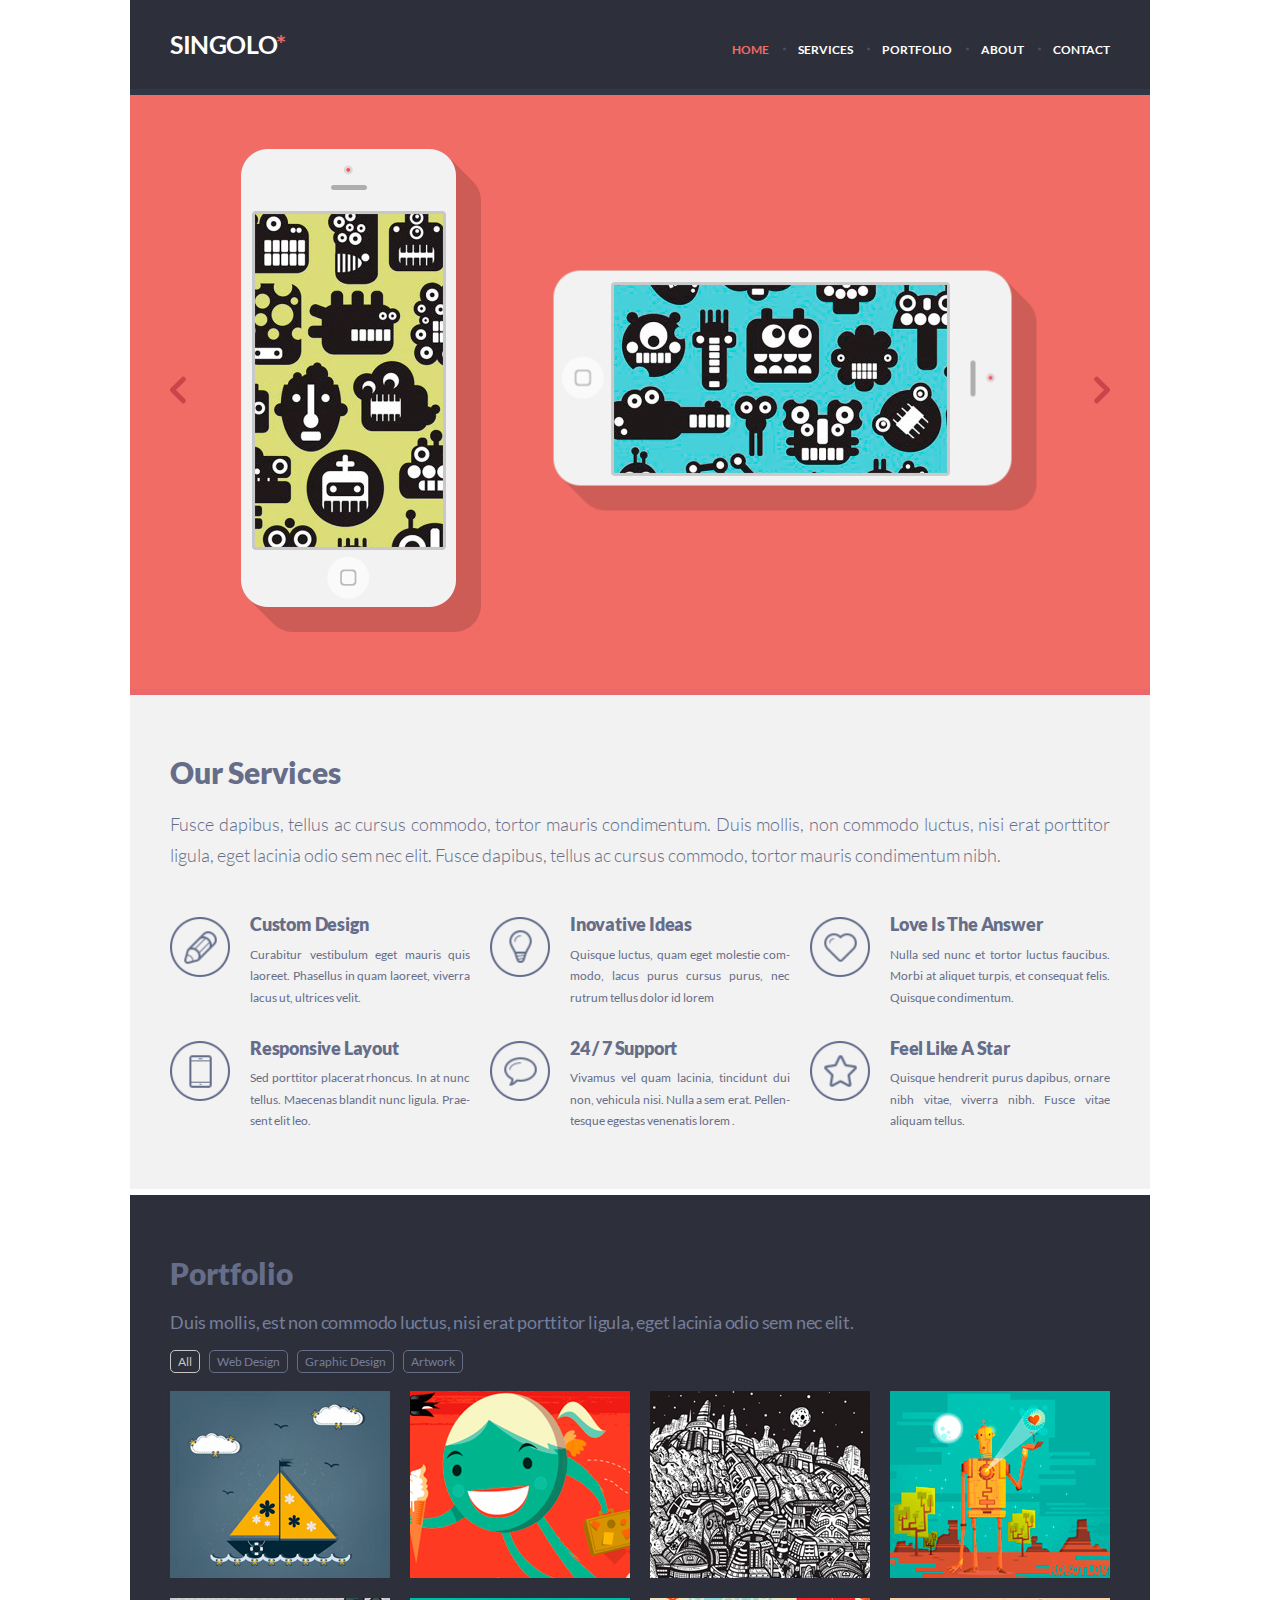
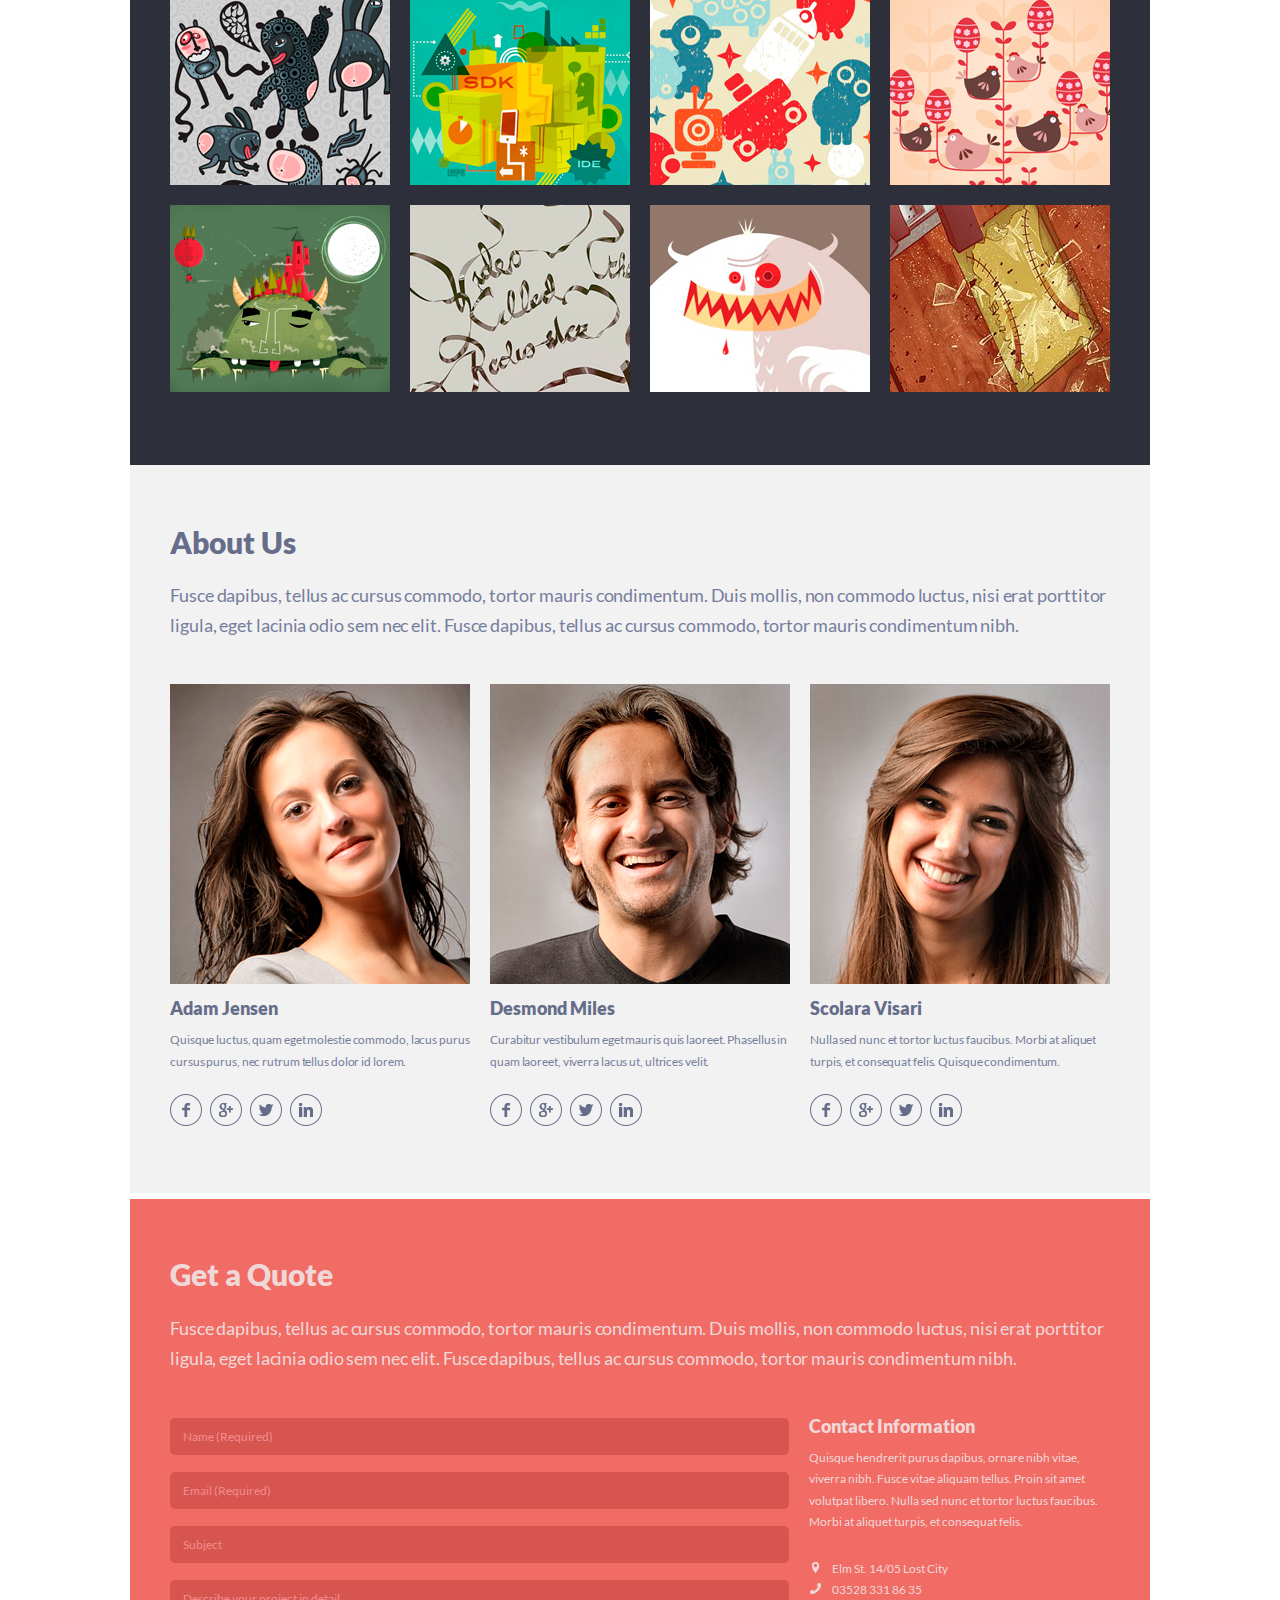
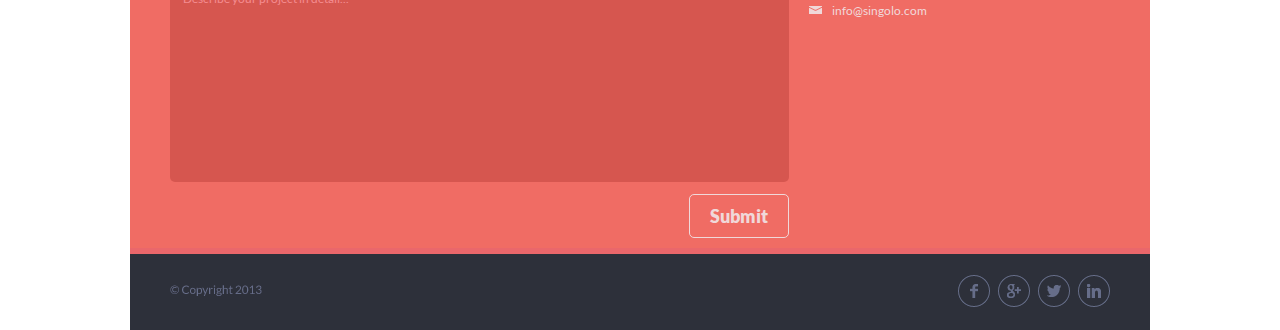
==== index.html @ cf3c31b1 "feat: add singolo3.html and singolo3.css all singolo too index.html and main.css" ====
<!doctype html>
<html lang="en">
<head>
  <meta charset="UTF-8">
  <meta name="viewport"
        content="width=device-width, user-scalable=no, initial-scale=1.0, maximum-scale=1.0, minimum-scale=1.0">
  <meta http-equiv="X-UA-Compatible" content="ie=edge">
  <link rel="stylesheet" href="main.css">
  <title>Singolo1</title>
</head>
<body>
<header id="header" class="header">
  <div class="container">
    <div class="header__content">
      <div class="header__logo">
        <h1>Singolo<span>*</span></h1>
      </div>
      <nav>
        <ul class="header__nav-menu">
          <li><a href="#" class="header__link-menu active">Home</a></li>
          <li><a href="#" class="header__link-menu">Services</a></li>
          <li><a href="#" class="header__link-menu">Portfolio</a></li>
          <li><a href="#" class="header__link-menu">About</a></li>
          <li><a href="#" class="header__link-menu">Contact</a></li>
        </ul>
      </nav>
    </div>
  </div>
</header>
<main>
  <section id="slider" class="slider">
    <div class="container">
      <div class="slider__image-1">
        <img src="assets/images/phone.png" alt="Phone" class="phone-image">
        <img src="assets/images/shadow.png" alt="Shadow" class="phone-shadow">
        <img src="assets/images/phone-bg1.png" alt="Background" class="phone-background">
      </div>
      <div class="slider__image-2">
        <img src="assets/images/phone.png" alt="Phone" class="phone-image">
        <img src="assets/images/shadow.png" alt="Shadow" class="phone-shadow">
        <img src="assets/images/phone-bg2.png" alt="Background" class="phone-background">
      </div>
      <div class="next-button slider__button ">
        <span></span>
        <span></span>
      </div>
      <div class="prev-button slider__button ">
        <span></span>
        <span></span>
      </div>
    </div>
  </section>
  <section id="services" class="services">
    <div class="container">
      <h2 class="services__headline">Our Services</h2>
      <p class="services__description">Fusce dapibus, tellus ac cursus commodo, tortor mauris condimentum. Duis mollis,
        non commodo luctus, nisi erat porttitor ligula, eget lacinia odio sem nec elit. Fusce dapibus, tellus ac cursus
        commodo, tortor mauris condimentum nibh.</p>
      <div class="service__card">
        <div class="service__card-body">
          <img src="assets/images/pen.png" alt="Pen icon" class="service__card-icon">
          <div class="service__card-item">
            <h3 class="service__card-headline">Custom Design</h3>
            <p class="service__card-description">Curabitur vestibulum eget mauris quis laoreet. Phasellus in quam
              laoreet, viverra lacus ut, ultrices
              velit.</p>
          </div>
        </div>
        <div class="service__card-body">
          <img src="assets/images/lamp.png" alt="Lamp icon" class="service__card-icon">
          <div class="service__card-item">
            <h3 class="service__card-headline">Inovative Ideas</h3>
            <p class="service__card-description">Quisque luctus, quam eget molestie com&shy;modo, lacus purus cursus
              purus,
              nec rutrum tellus dolor id lorem</p>
          </div>
        </div>
        <div class="service__card-body">
          <img src="assets/images/heart.png" alt="Heart icon" class="service__card-icon">
          <div class="service__card-item">
            <h3 class="service__card-headline">Love Is The Answer</h3>
            <p class="service__card-description">Nulla sed nunc et tortor luctus faucibus. Morbi at aliquet turpis, et
              consequat felis. Quisque condimentum.</p>
          </div>
        </div>
        <div class="service__card-body">
          <img src="assets/images/responsive.png" alt="Phone icon" class="service__card-icon">
          <div class="service__card-item">
            <h3 class="service__card-headline">Responsive Layout</h3>
            <p class="service__card-description">Sed porttitor placerat rhoncus. In at nunc tellus. Maecenas blandit
              nunc ligula. Prae&shy;sent elit leo.</p>
          </div>
        </div>
        <div class="service__card-body">
          <img src="assets/images/support.png" alt="Support icon" class="service__card-icon">
          <div class="service__card-item">
            <h3 class="service__card-headline">24 / 7 Support</h3>
            <p class="service__card-description">Vivamus vel quam lacinia, tincidunt dui non, vehicula nisi. Nulla a sem
              erat. Pellen&shy;tesque egestas venenatis lorem .</p>
          </div>
        </div>
        <div class="service__card-body">
          <img src="assets/images/star.png" alt="Star icon" class="service__card-icon">
          <div class="service__card-item">
            <h3 class="service__card-headline">Feel Like A Star</h3>
            <p class="service__card-description">Quisque hendrerit purus dapibus, ornare nibh vitae, viverra nibh. Fusce
              vitae aliquam tellus.</p>
          </div>
        </div>
      </div>
    </div>
  </section>
  <section id="portfolio" class="portfolio container">
    <h2 class="portfolio__headline">Portfolio</h2>
    <p class="portfolio__description">Duis mollis, est non commodo luctus, nisi erat porttitor ligula, eget lacinia odio
      sem nec elit.</p>
    <div class="portfolio__btn-block">
      <button class="portfolio__tab active">All</button>
      <button class="portfolio__tab">Web Design</button>
      <button class="portfolio__tab">Graphic Design</button>
      <button class="portfolio__tab">Artwork</button>
    </div>
    <div class="portfolio__card-block">
      <div class="portfolio__item item-1"></div>
      <div class="portfolio__item item-2"></div>
      <div class="portfolio__item item-3"></div>
      <div class="portfolio__item item-4"></div>
      <div class="portfolio__item item-5"></div>
      <div class="portfolio__item item-6"></div>
      <div class="portfolio__item item-7"></div>
      <div class="portfolio__item item-8"></div>
      <div class="portfolio__item item-9"></div>
      <div class="portfolio__item item-10"></div>
      <div class="portfolio__item item-11"></div>
      <div class="portfolio__item item-12"></div>
    </div>
  </section>
  <section id="about" class="about container">
    <h2 class="about__headline">About Us</h2>
    <p class="about__description">Fusce dapibus, tellus ac cursus commodo, tortor mauris condimentum. Duis mollis, non
      commodo luctus, nisi erat porttitor ligula, eget lacinia odio sem nec elit. Fusce dapibus, tellus ac cursus
      commodo, tortor mauris condimentum nibh.</p>
    <div class="about__card">
      <div class="about__item">
        <div class="about__photo">
          <img src="assets/images/portfolio/item-15.jpg" alt="Photo">
        </div>
        <h3 class="about__name">Adam Jensen</h3>
        <p class="about__detail">Quisque luctus, quam eget molestie commodo, lacus purus cursus purus, nec rutrum tellus
          dolor id lorem.</p>
        <div class="about__social">
          <a href="#" target="_blank" class="about__social-link fb"></a>
          <a href="#" target="_blank" class="about__social-link google"></a>
          <a href="#" target="_blank" class="about__social-link twitter"></a>
          <a href="#" target="_blank" class="about__social-link in"></a>
        </div>
      </div>
      <div class="about__item">
        <div class="about__photo">
          <img src="assets/images/portfolio/item-14.jpg" alt="Photo">
        </div>
        <h3 class="about__name">Desmond Miles</h3>
        <p class="about__detail">Curabitur vestibulum eget mauris quis laoreet. Phasellus in quam laoreet, viverra lacus
          ut, ultrices velit.</p>
        <div class="about__social">
          <a href="#" target="_blank" class="about__social-link fb"></a>
          <a href="#" target="_blank" class="about__social-link google"></a>
          <a href="#" target="_blank" class="about__social-link twitter"></a>
          <a href="#" target="_blank" class="about__social-link in"></a>
        </div>
      </div>
      <div class="about__item">
        <div class="about__photo">
          <img src="assets/images/portfolio/item-13.jpg" alt="Photo">
        </div>
        <h3 class="about__name">Scolara Visari</h3>
        <p class="about__detail">Nulla sed nunc et tortor luctus faucibus. Morbi at aliquet turpis, et consequat felis.
          Quisque condimentum.</p>
        <div class="about__social">
          <a href="#" target="_blank" class="about__social-link fb"></a>
          <a href="#" target="_blank" class="about__social-link google"></a>
          <a href="#" target="_blank" class="about__social-link twitter"></a>
          <a href="#" target="_blank" class="about__social-link in"></a>
        </div>
      </div>
    </div>
  </section>
  <section id="form" class="form container">
    <h2 class="form__headline">Get a Quote</h2>
    <p class="form__description">Fusce dapibus, tellus ac cursus commodo, tortor mauris condimentum. Duis
      mollis, non commodo luctus, nisi erat
      porttitor ligula, eget lacinia odio sem nec elit. Fusce dapibus, tellus ac cursus commodo, tortor mauris
      condimentum nibh.</p>
    <form class="form__body">
      <div class="form__input">
        <input class="input" name="name" type="text"  required placeholder="Name (Required)">
        <input class="input" name="email" type="email" required placeholder="Email (Required)">
        <input class="input" name="subject" type="text" placeholder="Subject">
        <textarea class="textarea" name="detail" placeholder="Describe your project in detail..."></textarea>
        <div class="form__btn-block">
          <button class="btn" type="submit">Submit</button>
        </div>
      </div>
      <div class="form__contact">
        <h3 class="form__contact-headline">Contact Information</h3>
        <p class="form__contact-description">Quisque hendrerit purus dapibus, ornare nibh vitae, viverra nibh. Fusce vitae aliquam tellus. Proin sit
          amet volutpat libero. Nulla sed nunc et tortor luctus faucibus. Morbi at aliquet turpis, et consequat felis.
        </p>
        <div class="form__contact-item">
          <div class="form__contact-img">
            <img src="assets/images/form/location.png" alt="Location">
          </div>
          <p>Elm St. 14/05 Lost City</p>
        </div>
        <div class="form__contact-item">
          <div class="form__contact-img">
            <img src="assets/images/form/phone1.png" alt="Location">
          </div>
          <a href="tel:035283318635" class="form__contact-link">03528 331 86 35</a>
        </div>
        <div class="form__contact-item">
          <div class="form__contact-img">
            <img src="assets/images/form/mail.png" alt="Location">
          </div>
          <a href="mailto:info@singolo.com" class="form__contact-link">info@singolo.com</a>
        </div>
      </div>
    </form>
  </section>
  <footer id="footer" class="footer container">
    <div class="copyright">
      <img src="assets/images/footer/copyright.png" alt="Copyright">
    </div>
    <div class="footer__social-link">
      <a href="#" class=""><img src="assets/images/footer/fb.png" alt="FB"></a>
      <a href="#" class=""><img src="assets/images/footer/google+.png" alt="Google+"></a>
      <a href="#" class=""><img src="assets/images/footer/twitter.png" alt="Twitter"></a>
      <a href="#" class=""><img src="assets/images/footer/in.png" alt="In"></a>
    </div>
  </footer>
</main>
</body>
</html>
---- main.css ----
@charset "UTF-8";
@font-face {
    font-family: Lato;
    src: url("assets/fonts/Lato-Regular.ttf"); }

@font-face {
    font-family: LatoBold;
    src: url("assets/fonts/Lato-Bold.ttf"); }

@font-face {
    font-family: LatoBlack;
    src: url("assets/fonts/Lato-Black.ttf"); }

@font-face {
    font-family: LatoLight;
    src: url("assets/fonts/Lato-Light.ttf"); }

/*Подключение шрифта по умолчанию и сброс настроек браузера*/
body {
    font-family: Lato, sans-serif;
    margin: 0;
    padding: 0;
    font-size: 10px;
    color: #666d89; }

* {
    -webkit-box-sizing: border-box;
    box-sizing: border-box; }

h1, h2, h3, h4, h5, h6, p, ul {
    margin: 0;
    padding: 0; }

* {
    -webkit-box-sizing: border-box;
    box-sizing: border-box; }

::after,
::before {
    -webkit-box-sizing: inherit;
    box-sizing: inherit; }

a {
    text-decoration: none; }

li {
    list-style: none; }

input, textarea {
    outline: none; }

button {
    background-color: transparent;
    cursor: pointer;
}

/*Указания ширины контейнера в соответсвии с условиями таска*/
.container {
    width: 100%;
    max-width: 1020px;
    padding: 0 40px;
    margin: 0 auto; }

/*Стили для Хедера (Шапки)*/
.header {
    width: 1020px;
    /* доработка т.к. были ц.у. обрезать область*/
    margin: 0 auto;
    height: 95px;
    background-color: #2d303a;
    position: relative; }

.header:after {
    content: '';
    width: 100%;
    height: 6px;
    position: absolute;
    background-color: #323746;
    bottom: 0; }

.header__content {
    display: -webkit-box;
    display: -ms-flexbox;
    display: flex;
    -webkit-box-pack: justify;
    -ms-flex-pack: justify;
    justify-content: space-between;
    -webkit-box-align: center;
    -ms-flex-align: center;
    align-items: center;
    height: 95px; }

.header__logo h1 {
    font-family: LatoBold;
    font-size: 2.5em;
    letter-spacing: -0.4px;
    color: #fff;
    text-transform: uppercase;
    margin-bottom: 7px;
    /*корректировака для выравнивания по шаблону PixelPerfect*/ }

.header__logo h1 span {
    color: #f06c64; }

.header__nav-menu {
    display: -webkit-box;
    display: -ms-flexbox;
    display: flex;
    margin-top: 3px;
    /*корректировака для выравнивания по шаблону PixelPerfect*/ }

.header__nav-menu a {
    font-family: LatoBold;
    color: #fff;
    font-size: 1.2em;
    text-transform: uppercase;
    margin-left: 29px;
    -webkit-transition: .3s all;
    -o-transition: .3s all;
    transition: .3s all;
    /*Плавный ховер*/ }

.header__nav-menu a:hover {
    color: #f06c64; }

a.header__link-menu.active {
    color: #f06c64; }

.header__nav-menu li {
    position: relative; }

.header__nav-menu li:before {
    content: '';
    display: block;
    width: 3px;
    height: 3px;
    background-color: #494e62;
    border-radius: 50%;
    position: absolute;
    top: 50%;
    left: 14px;
    -webkit-transform: translateY(-50%);
    -ms-transform: translateY(-50%);
    transform: translateY(-50%); }

.header__nav-menu li:first-child:before {
    display: none; }

/*Стили для блока слайдера*/
.slider {
    width: 1020px;
    /* доработка т.к. были ц.у. обрезать область*/
    margin: 0 auto;
    height: 600px;
    background-color: #f06c64;
    position: relative; }

.slider .container {
    position: relative;
    /*Для правильного позиционирование кнопок сладера*/ }

.slider:after {
    content: '';
    width: 100%;
    height: 6px;
    position: absolute;
    background-color: #ea676b;
    bottom: 0; }

.slider__image-1,
.slider__image-2 {
    position: relative; }

.phone-image {
    z-index: 10; }

.phone-background {
    z-index: 20; }

.phone-image,
.phone-shadow,
.phone-background {
    position: absolute; }

.slider__image-1 .phone-image,
.slider__image-1 .phone-shadow {
    top: 54px;
    left: 71px; }

.slider__image-1 .phone-background {
    top: 116px;
    left: 82px; }

.slider__image-2 .phone-image,
.slider__image-2 .phone-shadow {
    top: 54px;
    left: 505px;
    -webkit-transform: rotateZ(90deg);
    -ms-transform: rotate(90deg);
    transform: rotateZ(90deg); }

.slider__image-2 .phone-shadow {
    -webkit-transform: rotateY(180deg) rotateZ(90deg);
    transform: rotateY(180deg) rotateZ(90deg); }

.slider__image-2 .phone-background {
    top: 187px;
    left: 441px; }

.slider__button {
    position: absolute;
    width: 20px;
    height: 30px;
    top: 278px;
    cursor: pointer; }

.next-button {
    position: absolute;
    left: 38px; }

.prev-button {
    position: absolute;
    right: 38px; }

.slider__button span {
    display: block;
    position: absolute;
    width: 20px;
    height: 5px;
    background-color: #ca4549;
    border-radius: 5px;
    -webkit-transition: .3s all;
    -o-transition: .3s all;
    transition: .3s all; }

.slider__button:hover span {
    background-color: #323746; }

.next-button span:first-child {
    -webkit-transform: rotateZ(45deg);
    -ms-transform: rotate(45deg);
    transform: rotateZ(45deg);
    top: 20px; }

.next-button span:last-child {
    -webkit-transform: rotateZ(-45deg);
    -ms-transform: rotate(-45deg);
    transform: rotateZ(-45deg);
    top: 9px; }

.prev-button span:first-child {
    -webkit-transform: rotateZ(-45deg);
    -ms-transform: rotate(-45deg);
    transform: rotateZ(-45deg);
    top: 20px; }

.prev-button span:last-child {
    -webkit-transform: rotateZ(45deg);
    -ms-transform: rotate(45deg);
    transform: rotateZ(45deg);
    top: 9px; }

/*Стили для блока Сервис*/
.services {
    width: 1020px;
    /* доработка т.к. были ц.у. обрезать область*/
    margin: 0 auto;
    height: 500px;
    padding-top: 59px;
    background-color: #f2f2f2;
    position: relative; }

.services:after {
    content: '';
    width: 100%;
    height: 6px;
    position: absolute;
    background-color: #fff;
    bottom: 0; }

.services__headline {
    font-family: LatoBlack;
    font-size: 3em;
    letter-spacing: -0.2px;
    margin-bottom: 19px; }

.services__description {
    font-family: LatoLight;
    font-size: 1.8em;
    line-height: 1.7em;
    margin-bottom: 47px;
    text-align: justify; }

.service__card {
    display: -webkit-box;
    display: -ms-flexbox;
    display: flex;
    -ms-flex-wrap: wrap;
    flex-wrap: wrap;
    -webkit-box-pack: justify;
    -ms-flex-pack: justify;
    justify-content: space-between; }

.service__card-icon {
    -ms-flex-preferred-size: 60px;
    flex-basis: 60px; }

.service__card-body {
    display: -webkit-box;
    display: -ms-flexbox;
    display: flex;
    -ms-flex-preferred-size: 300px;
    flex-basis: 300px;
    -webkit-box-pack: justify;
    -ms-flex-pack: justify;
    justify-content: space-between;
    -webkit-box-align: start;
    -ms-flex-align: start;
    align-items: flex-start;
    margin-bottom: 37px;
    overflow: hidden; }

.service__card-item {
    -ms-flex-preferred-size: 220px;
    flex-basis: 220px;
    overflow: hidden; }

.service__card-headline {
    font-family: LatoBlack;
    font-size: 1.8em;
    line-height: 0.8em;
    letter-spacing: -0.2px;
    white-space: nowrap; }

.service__card-description {
    font-size: 1.2em;
    text-align: justify;
    line-height: 1.8em;
    margin-top: 12px;
    height: 60px; }


/*Стили для блока Portfolio*/
.portfolio {
    height: 870px;
    padding-top: 60px;
    background-color: #2D303A; }

.portfolio__headline {
    font-family: LatoBlack;
    font-size: 3.0em;
    color: #666d89;
    margin-bottom: 20px; }

.portfolio__description {
    font-family: Lato;
    color: #767e9e;
    font-size: 1.8em;
    letter-spacing: -0.21px;
    margin-bottom: 17px; }

.portfolio__btn-block {
    margin-bottom: 18px; }

.portfolio__tab {
    font-family: Lato;
    color: #767e9e;
    font-size: 1.2em;
    border: 1px solid #666d89;
    padding: 3px 7px;
    border-radius: 5px;
    margin-right: 7px;
    -webkit-transition: .3s ease-in-out;
    -o-transition: .3s ease-in-out;
    transition: .3s ease-in-out; }

.portfolio__tab:hover {
    border: 1px solid #c5c5c5;
    color: #c5c5c5; }

.portfolio__tab.active {
    border: 1px solid #c5c5c5;
    color: #c5c5c5; }

.portfolio__card-block {
    display: -webkit-box;
    display: -ms-flexbox;
    display: flex;
    -webkit-box-pack: justify;
    -ms-flex-pack: justify;
    justify-content: space-between;
    -ms-flex-wrap: wrap;
    flex-wrap: wrap;
    height: 601px;
    overflow: hidden; }

.portfolio__item {
    width: 220px;
    height: 187px;
    background-repeat: no-repeat;
    background-size: cover;
    margin-bottom: 20px; }

.item-1 {
    background-image: url("assets/images/portfolio/item-12.jpg"); }

.item-2 {
    background-image: url("assets/images/portfolio/item-9.jpg"); }

.item-3 {
    background-image: url("assets/images/portfolio/item-6.jpg"); }

.item-4 {
    background-image: url("assets/images/portfolio/item-3.jpg"); }

.item-5 {
    background-image: url("assets/images/portfolio/item-11.jpg"); }

.item-6 {
    background-image: url("assets/images/portfolio/item-8.jpg"); }

.item-7 {
    background-image: url("assets/images/portfolio/item-5.jpg"); }

.item-8 {
    background-image: url("assets/images/portfolio/item-2.jpg"); }

.item-9 {
    background-image: url("assets/images/portfolio/item-10.jpg"); }

.item-10 {
    background-image: url("assets/images/portfolio/item-7.jpg"); }

.item-11 {
    background-image: url("assets/images/portfolio/item-4.jpg"); }

.item-12 {
    background-image: url("assets/images/portfolio/item-1.jpg"); }

/*Стили для блока About Us*/
.about {
    position: relative;
    background-color: #f2f2f2;
    padding-top: 59px;
    height: 734px; }

.about:after {
    content: '';
    width: 100%;
    height: 6px;
    position: absolute;
    background-color: #fff;
    bottom: 0;
    left: 0; }

.about__headline {
    font-family: LatoBlack;
    color: #666d89;
    font-size: 3em;
    margin-bottom: 20px; }

.about__description {
    font-family: Lato;
    color: #767e9e;
    font-size: 1.8em;
    letter-spacing: -0.08px;
    line-height: 30px;
    margin-bottom: 44px; }

.about__card {
    display: -webkit-box;
    display: -ms-flexbox;
    display: flex;
    -webkit-box-pack: justify;
    -ms-flex-pack: justify;
    justify-content: space-between; }

.about__name {
    font-family: LatoBlack;
    color: #666d89;
    font-size: 1.8em;
    margin-bottom: 10px; }

.about__item {
    -ms-flex-preferred-size: 300px;
    flex-basis: 300px; }

.about__photo {
    width: 300px;
    height: 300px;
    margin-bottom: 13px; }

.about__detail {
    font-family: Lato;
    color: #767e9e;
    font-size: 1.2em;
    line-height: 21.56px;
    letter-spacing: -0.1px;
    margin-bottom: 22px; }

.about__social {
    display: -webkit-box;
    display: -ms-flexbox;
    display: flex; }

.about__social-link {
    position: relative;
    width: 32px;
    height: 32px;
    display: block;
    background-repeat: no-repeat;
    background-size: cover;
    margin-right: 8px; }

.about__social-link:after {
    content: '';
    display: block;
    width: 32px;
    height: 32px;
    border-radius: 50%;
    position: absolute;
    top: 0;
    left: 0;
    -webkit-transition: .3s ease-in-out;
    -o-transition: .3s ease-in-out;
    transition: .3s ease-in-out; }

.about__social-link:hover::after {
    -webkit-box-shadow: 0 0 5px rgba(0, 0, 0, 0.4);
    box-shadow: 0 0 5px rgba(0, 0, 0, 0.4); }

.fb {
    background-image: url("assets/images/portfolio/fb.png"); }

.google {
    background-image: url("assets/images/portfolio/google.png"); }

.twitter {
    background-image: url("assets/images/portfolio/twitter.png"); }

.in {
    background-image: url("assets/images/portfolio/in.png"); }

/*Стили для блока Формы*/
.form {
    background-color: #f06c64;
    padding-top: 67px;
    padding-bottom: 10px;
    position: relative;
    border-bottom: 6px solid #ea676b; }

.form__headline {
    font-family: LatoBlack;
    color: #f0d8d9;
    font-size: 3.0em;
    line-height: 17.86px;
    margin-bottom: 29px; }

.form__description {
    font-family: Lato;
    color: #f0d8d9;
    font-size: 1.8em;
    font-weight: 300;
    line-height: 30px;
    margin-bottom: 45px;
    letter-spacing: -0.1px; }

.form__body {
    display: -webkit-box;
    display: -ms-flexbox;
    display: flex;
    -webkit-box-pack: justify;
    -ms-flex-pack: justify;
    justify-content: space-between; }

.form__input {
    -ms-flex-preferred-size: 619px;
    flex-basis: 619px; }

.form__contact {
    -ms-flex-preferred-size: 301px;
    flex-basis: 301px; }

.textarea, .input {
    font-family: Lato;
    font-size: 1.2em;
    font-weight: 400;
    color: #f0d8d9;
    width: 100%;
    border: none;
    background-color: #d6564f;
    border-radius: 5px;
    padding: 11px 13px;
    margin-bottom: 17px; }

.input::-webkit-input-placeholder {
    font-family: Lato;
    font-size: 1em;
    font-weight: 400;
    color: #f48c8f; }

.input::-moz-placeholder {
    font-family: Lato;
    font-size: 1em;
    font-weight: 400;
    color: #f48c8f; }

.input:-ms-input-placeholder {
    font-family: Lato;
    font-size: 1em;
    font-weight: 400;
    color: #f48c8f; }

.input::-ms-input-placeholder {
    font-family: Lato;
    font-size: 1em;
    font-weight: 400;
    color: #f48c8f; }

.input::placeholder {
    font-family: Lato;
    font-size: 1em;
    font-weight: 400;
    color: #f48c8f; }

.textarea {
    resize: none;
    height: 202px;
    margin-bottom: 10px; }

.textarea::-webkit-input-placeholder {
    font-family: Lato;
    font-size: 1em;
    font-weight: 400;
    color: #f48c8f; }

.textarea::-moz-placeholder {
    font-family: Lato;
    font-size: 1em;
    font-weight: 400;
    color: #f48c8f; }

.textarea:-ms-input-placeholder {
    font-family: Lato;
    font-size: 1em;
    font-weight: 400;
    color: #f48c8f; }

.textarea::-ms-input-placeholder {
    font-family: Lato;
    font-size: 1em;
    font-weight: 400;
    color: #f48c8f; }

.textarea::placeholder {
    font-family: Lato;
    font-size: 1em;
    font-weight: 400;
    color: #f48c8f; }

.form__contact-item {
    display: -webkit-box;
    display: -ms-flexbox;
    display: flex;
    -webkit-box-align: center;
    -ms-flex-align: center;
    align-items: center;
    margin-bottom: 6px; }

.form__contact-item p {
    font-family: Lato;
    color: #f0d8d9;
    font-size: 1.2em;
    font-weight: 400; }

.form__contact-img {
    width: 13px;
    text-align: center;
    margin-right: 10px; }

.form__contact-headline {
    font-family: LatoBlack;
    color: #f0d8d9;
    font-size: 1.8em;
    font-weight: 400;
    line-height: 17.86px;
    margin-bottom: 11px; }

.form__contact-description {
    font-family: Lato;
    color: #f0d8d9;
    font-size: 1.2em;
    font-weight: 400;
    line-height: 21.56px;
    word-wrap: break-word;
    margin-bottom: 28px; }

.form__contact-link {
    font-family: Lato;
    color: #f0d8d9;
    font-size: 1.2em;
    font-weight: 400; }

.form__btn-block {
    text-align: right; }

.btn {
    font-family: LatoBlack;
    color: #f0d8d9;
    font-size: 1.8em;
    font-weight: 400;
    padding: 10px 20px;
    border: 1px solid #f0d8d9;
    border-radius: 5px;
    -webkit-transition: .3s ease-in-out;
    -o-transition: .3s ease-in-out;
    transition: .3s ease-in-out; }

.btn:hover {
    border: 1px solid #fff;
    color: #fff; }

.footer {
    height: 76px;
    display: -webkit-box;
    display: -ms-flexbox;
    display: flex;
    -webkit-box-pack: justify;
    -ms-flex-pack: justify;
    justify-content: space-between;
    -webkit-box-align: center;
    -ms-flex-align: center;
    align-items: center;
    background-color: #2d303a; }

.footer__social-link a {
    margin-left: 6px;
    position: relative; }

.footer__social-link a:after {
    content: " ";
    display: block;
    width: 32px;
    height: 32px;
    border-radius: 50%;
    position: absolute;
    left: 0;
    bottom: 2px;
    -webkit-transition: .3s ease-in-out;
    -o-transition: .3s ease-in-out;
    transition: .3s ease-in-out; }

.footer__social-link a:hover:after {
    -webkit-box-shadow: 0 0 5px white;
    box-shadow: 0 0 5px white; }
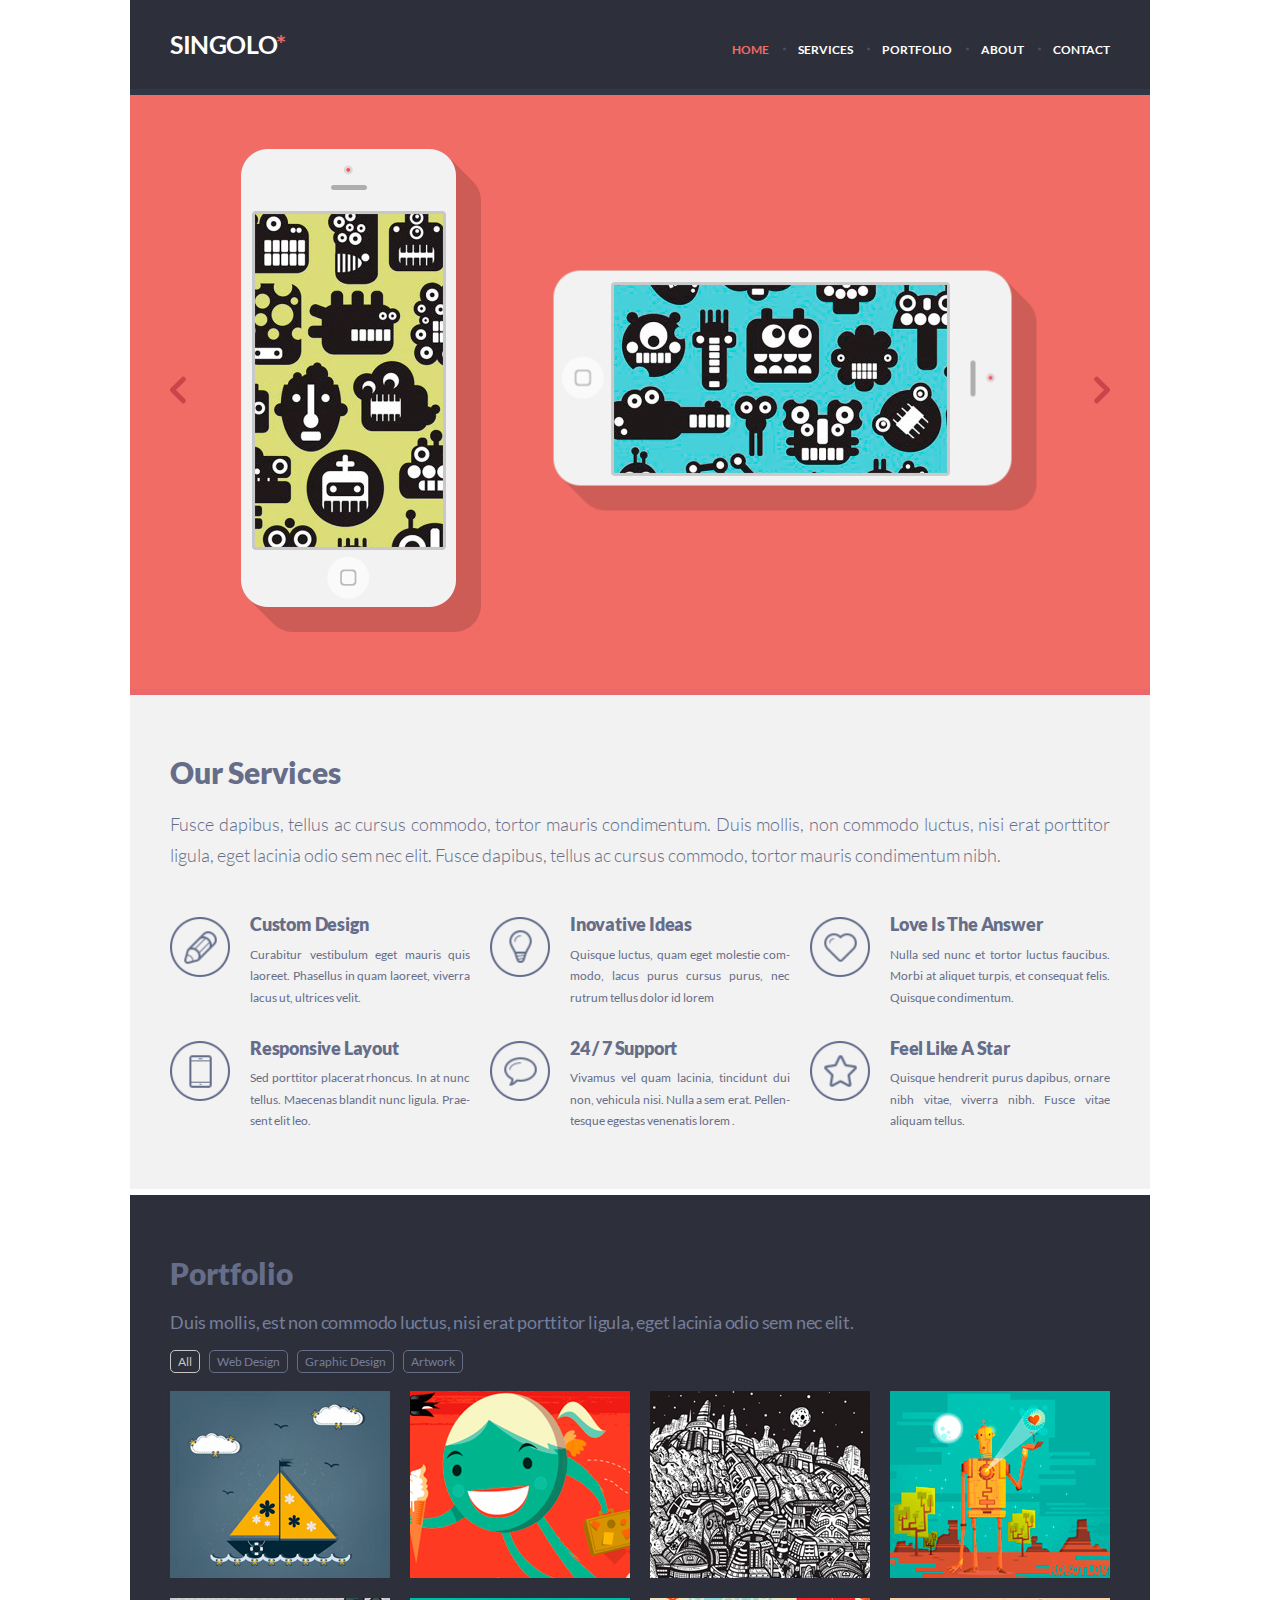
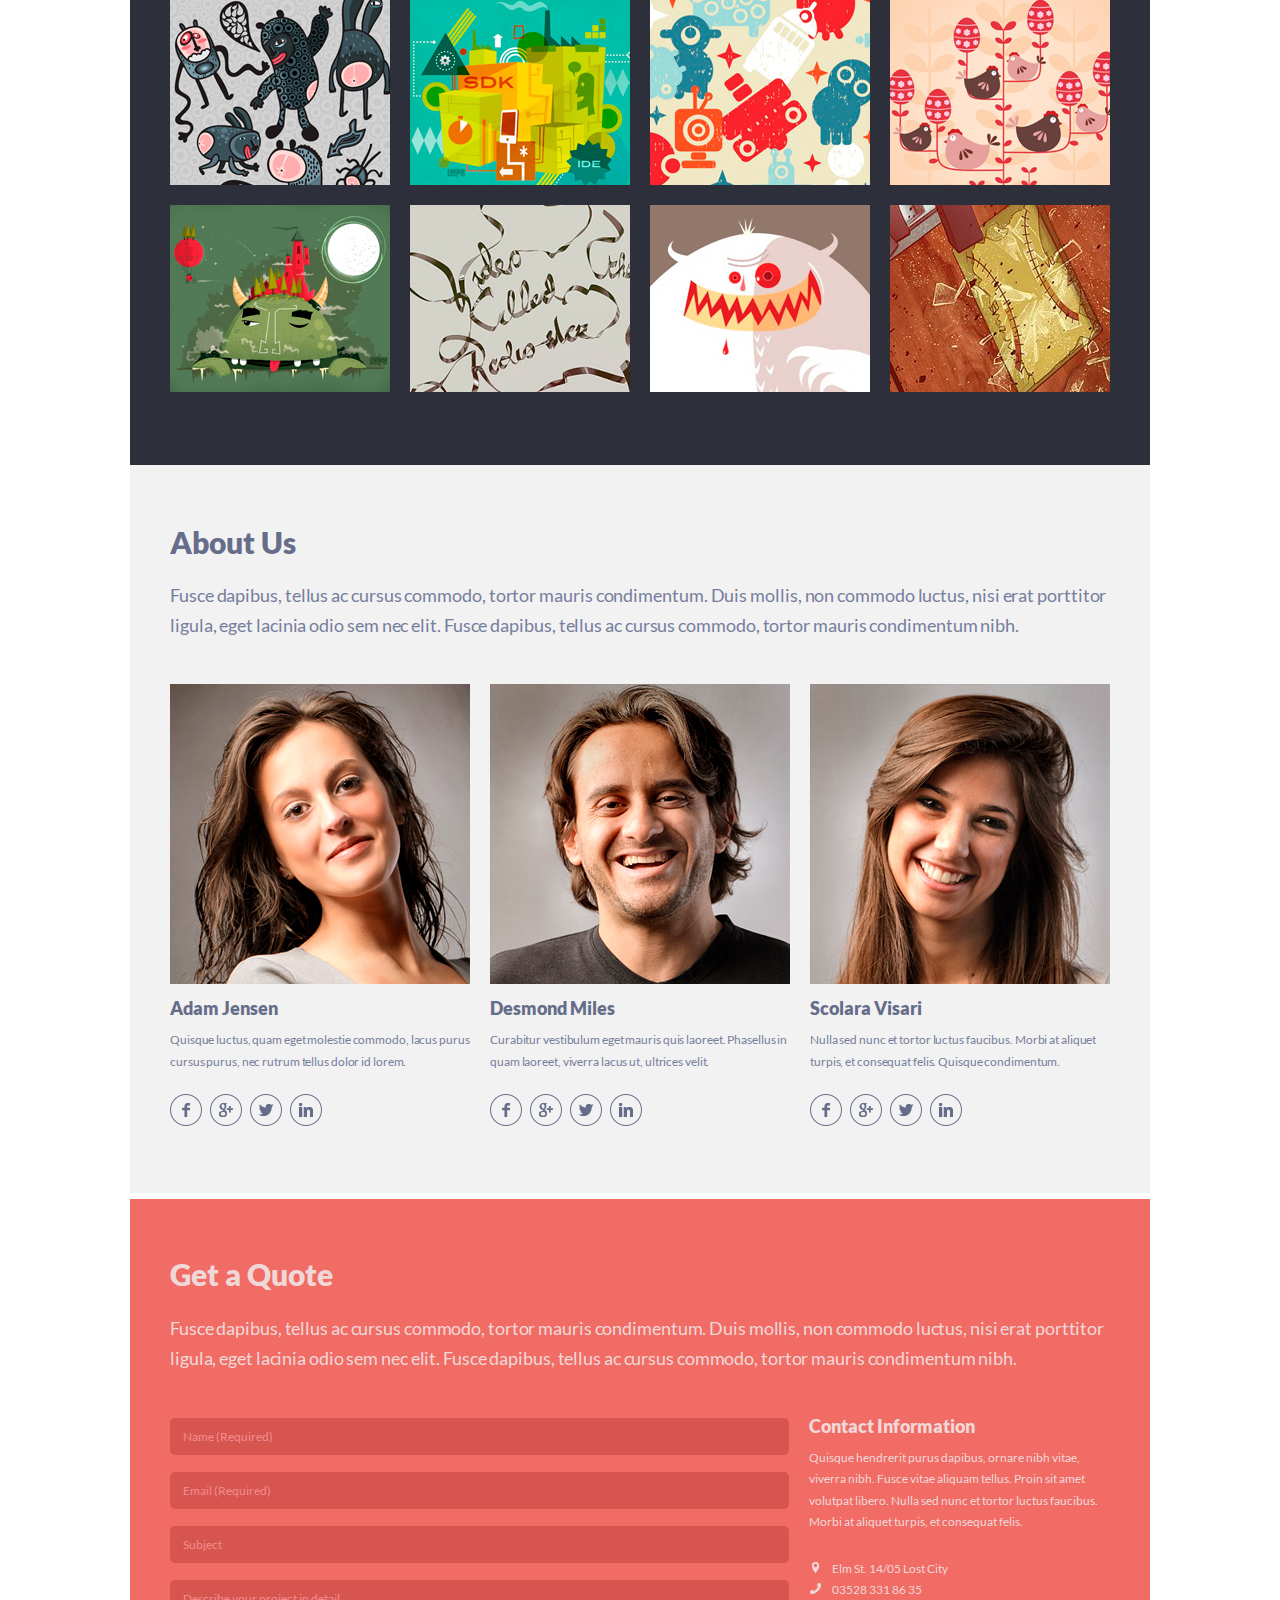
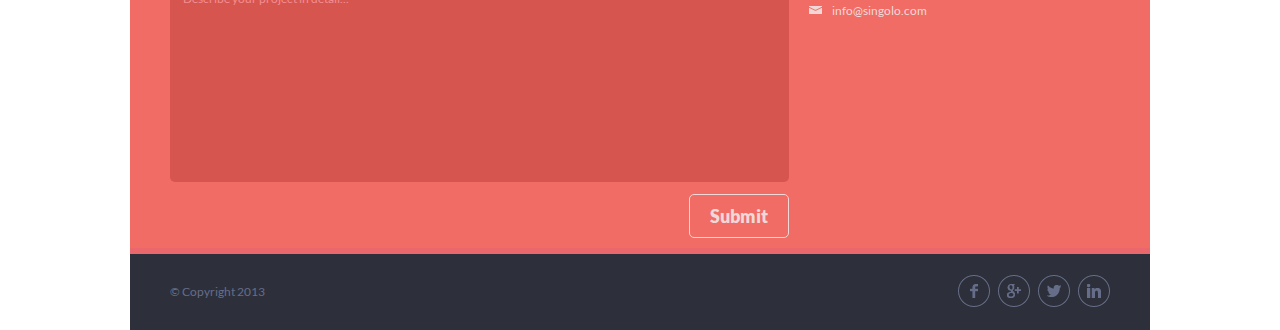
==== commit d9f5d911: "fix: copyright index.html & autopref for singolo3.css" ====
--- a/index.html
+++ b/index.html
@@ -6,7 +6,7 @@
         content="width=device-width, user-scalable=no, initial-scale=1.0, maximum-scale=1.0, minimum-scale=1.0">
   <meta http-equiv="X-UA-Compatible" content="ie=edge">
   <link rel="stylesheet" href="main.css">
-  <title>Singolo1</title>
+  <title>Singolo</title>
 </head>
 <body>
 <header id="header" class="header">
@@ -229,7 +229,7 @@
   </section>
   <footer id="footer" class="footer container">
     <div class="copyright">
-      <img src="assets/images/footer/copyright.png" alt="Copyright">
+      <p>&copy; Copyright 2013</p>
     </div>
     <div class="footer__social-link">
       <a href="#" class=""><img src="assets/images/footer/fb.png" alt="FB"></a>
--- a/main.css
+++ b/main.css
@@ -50,6 +50,7 @@
     outline: none; }
 
 button {
+    outline: none;
     background-color: transparent;
     cursor: pointer;
 }
@@ -733,6 +734,16 @@
     align-items: center;
     background-color: #2d303a; }
 
+.copyright p {
+    font-size: 1.15em;
+    -webkit-transition: .3s ease-in-out;
+    -o-transition: .3s ease-in-out;
+    transition: .3s ease-in-out; }
+
+.copyright p:hover {
+    color: white;
+    cursor: pointer; }
+
 .footer__social-link a {
     margin-left: 6px;
     position: relative; }
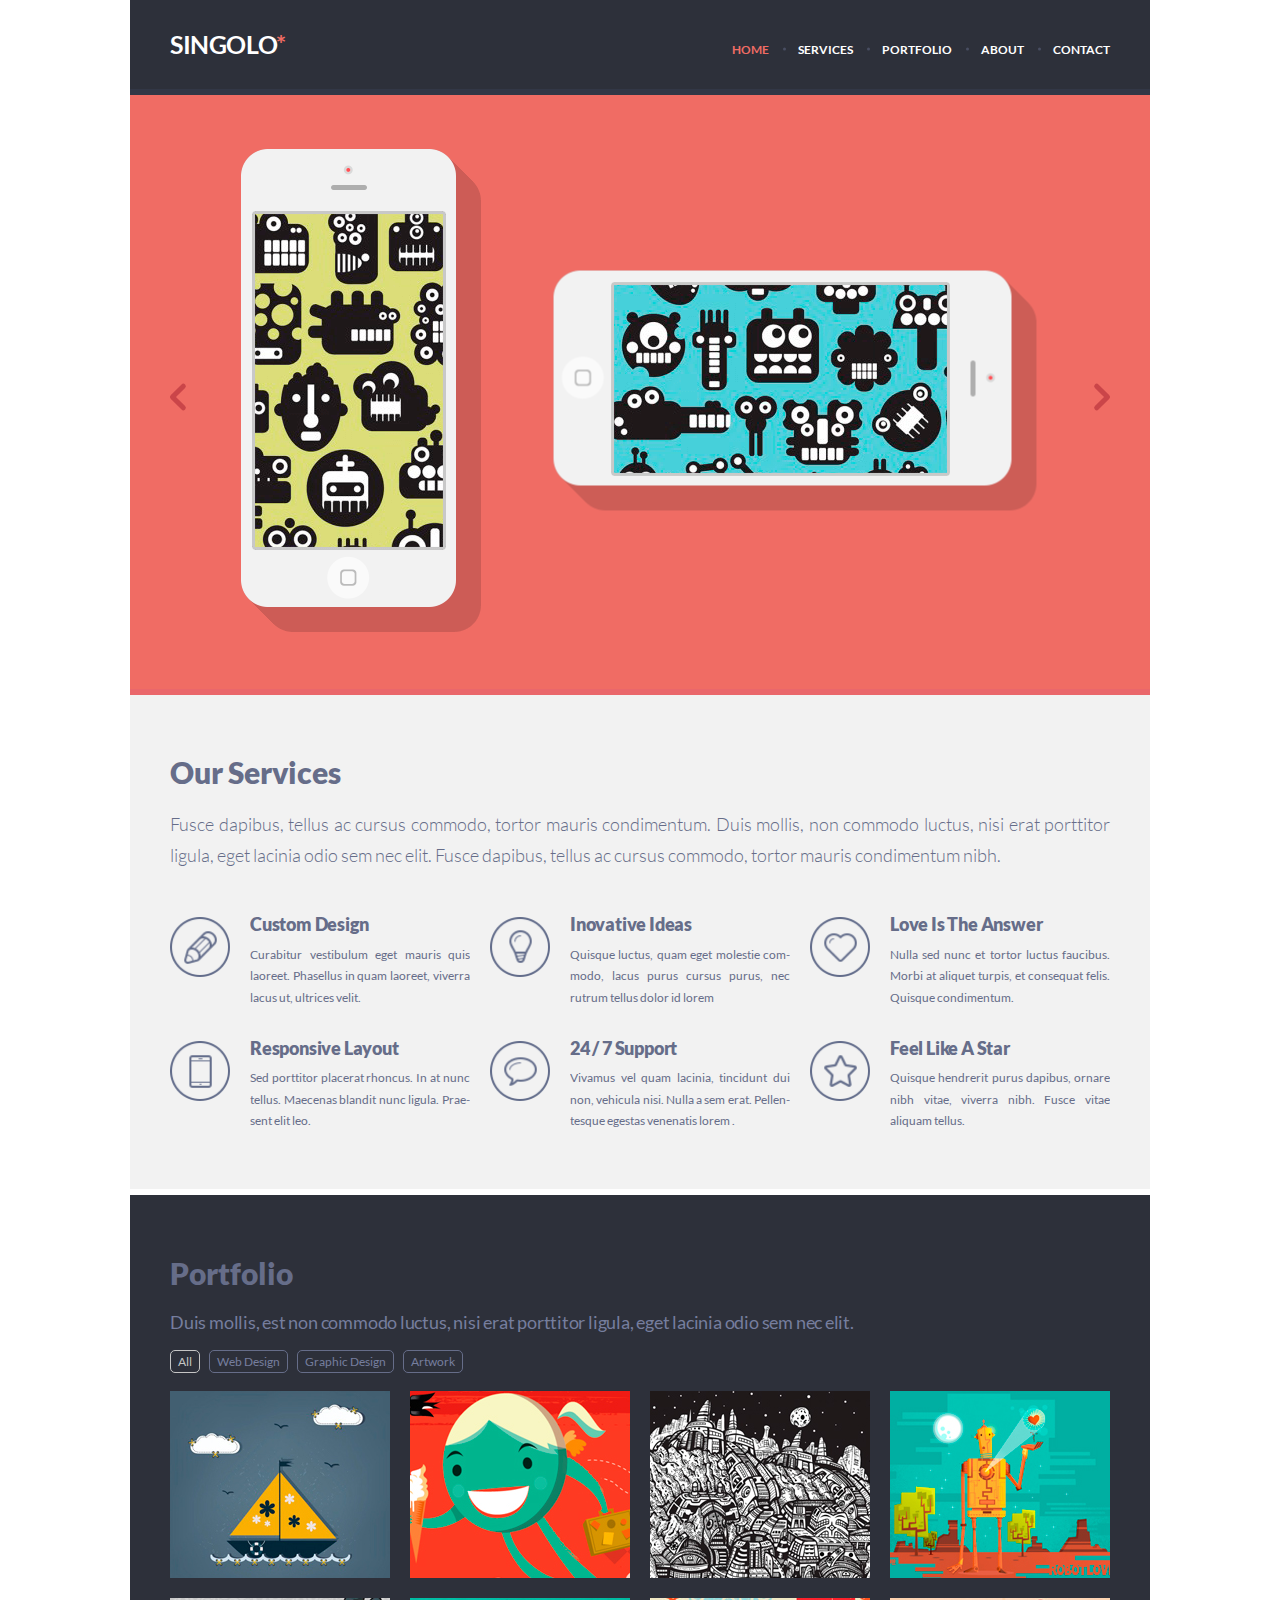
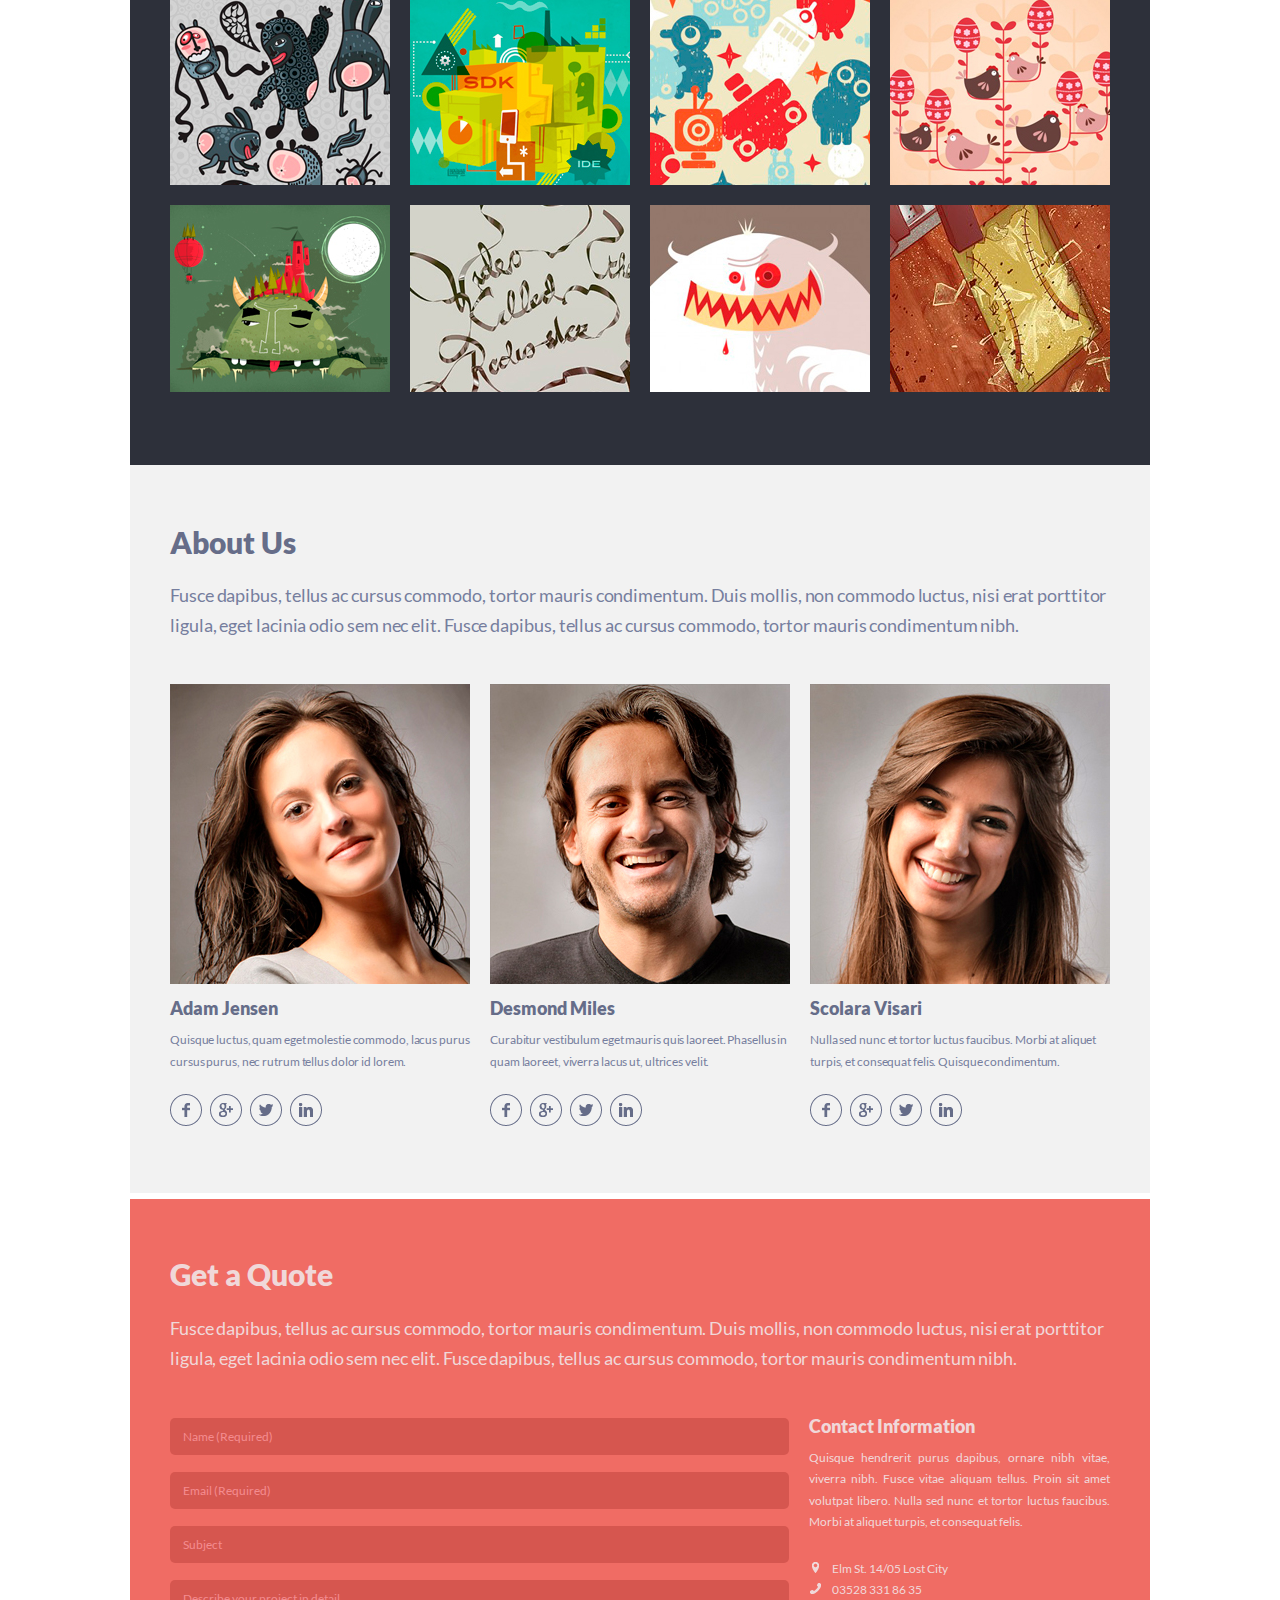
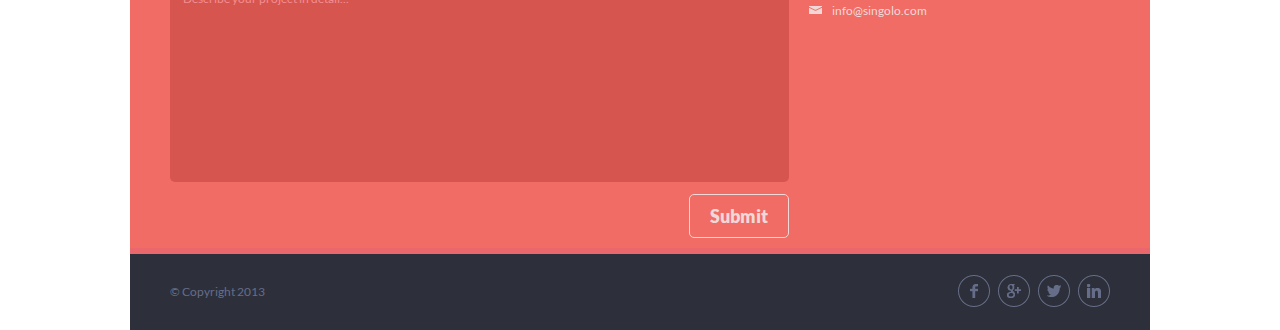
==== commit 730aadd7: "feat: add files for NEW task Singolo.DOM" ====
--- a/index.html
+++ b/index.html
@@ -16,39 +16,76 @@
         <h1>Singolo<span>*</span></h1>
       </div>
       <nav>
-        <ul class="header__nav-menu">
-          <li><a href="#" class="header__link-menu active">Home</a></li>
-          <li><a href="#" class="header__link-menu">Services</a></li>
-          <li><a href="#" class="header__link-menu">Portfolio</a></li>
-          <li><a href="#" class="header__link-menu">About</a></li>
-          <li><a href="#" class="header__link-menu">Contact</a></li>
+        <ul id="header__nav-menu" class="link-menu header__nav-menu">
+          <li><a href="#slider" class="header__link-menu active">Home</a></li>
+          <li><a href="#services" class="header__link-menu">Services</a></li>
+          <li><a href="#portfolio" class="header__link-menu">Portfolio</a></li>
+          <li><a href="#about" class="header__link-menu">About</a></li>
+          <li><a href="#form" class="header__link-menu">Contact</a></li>
         </ul>
       </nav>
     </div>
+  </div>
+  <div id="header__menu-btn" class="header__menu-btn">
+    <span></span>
+    <span></span>
+    <span></span>
+  </div>
+  <div id="header__menu-bg" class="header__menu-bg"></div>
+  <div class="header__mobile-menu">
+    <div class="header__headline">
+      <h2>Singolo<span>*</span></h2>
+    </div>
+    <ul class="link-menu header__mobile-nav-menu">
+      <li><a href="#slider" class="header__mobile-menu-link active">Home</a></li>
+      <li><a href="#services" class="header__mobile-menu-link">Services</a></li>
+      <li><a href="#portfolio" class="header__mobile-menu-link">Portfolio</a></li>
+      <li><a href="#about" class="header__mobile-menu-link">About</a></li>
+      <li><a href="#form" class="header__mobile-menu-link">Contact</a></li>
+    </ul>
   </div>
 </header>
 <main>
   <section id="slider" class="slider">
-    <div class="container">
-      <div class="slider__image-1">
-        <img src="assets/images/phone.png" alt="Phone" class="phone-image">
-        <img src="assets/images/shadow.png" alt="Shadow" class="phone-shadow">
-        <img src="assets/images/phone-bg1.png" alt="Background" class="phone-background">
-      </div>
-      <div class="slider__image-2">
-        <img src="assets/images/phone.png" alt="Phone" class="phone-image">
-        <img src="assets/images/shadow.png" alt="Shadow" class="phone-shadow">
-        <img src="assets/images/phone-bg2.png" alt="Background" class="phone-background">
-      </div>
-      <div class="next-button slider__button ">
-        <span></span>
-        <span></span>
-      </div>
-      <div class="prev-button slider__button ">
-        <span></span>
-        <span></span>
-      </div>
-    </div>
+      <div class="slider-1 slider__item active">
+        <div class="container">
+          <div class="slider__image-1">
+            <img src="assets/images/phone.png" alt="Phone" class="phone-image">
+            <img src="assets/images/shadow.png" alt="Shadow" class="phone-shadow">
+            <img src="assets/images/phone-bg1.png" alt="Background" class="phone-background vertical-bg-btn active">
+            <img src="assets/images/phone-off-bg.png" alt="Phone off Background" class="phone-background vertical-bg-btn">
+          </div>
+          <div class="slider__image-2">
+            <img src="assets/images/phone.png" alt="Phone" class="phone-image">
+            <img src="assets/images/shadow.png" alt="Shadow" class="phone-shadow">
+            <img src="assets/images/phone-bg2.png" alt="Background" class="phone-background horizontal-bg-btn active">
+            <img src="assets/images/phone-off-bg.png" alt="Phone off Background" class="phone-background horizontal horizontal-bg-btn">
+          </div>
+        </div>
+      </div>
+      <div class="slider-2 slider__item">
+        <div class="container">
+          <div class="slider__item-block">
+            <div class="slider__image image-1">
+              <img src="assets/images/slide-2/phone-1.png" alt="Phone">
+            </div>
+            <div class="slider__image image-2">
+              <img src="assets/images/slide-2/phone-2.png" alt="Phone">
+            </div>
+            <div class="slider__image image-3">
+              <img src="assets/images/slide-2/phone-3.png" alt="Phone">
+            </div>
+          </div>
+        </div>
+      </div>
+      <div id="next-btn" class="next-button slider__button">
+        <span></span>
+        <span></span>
+      </div>
+      <div id="prev-btn" class="prev-button slider__button ">
+        <span></span>
+        <span></span>
+      </div>
   </section>
   <section id="services" class="services">
     <div class="container">
@@ -114,7 +151,7 @@
     <h2 class="portfolio__headline">Portfolio</h2>
     <p class="portfolio__description">Duis mollis, est non commodo luctus, nisi erat porttitor ligula, eget lacinia odio
       sem nec elit.</p>
-    <div class="portfolio__btn-block">
+    <div id="portfolio__btn-block" class="portfolio__btn-block">
       <button class="portfolio__tab active">All</button>
       <button class="portfolio__tab">Web Design</button>
       <button class="portfolio__tab">Graphic Design</button>
@@ -191,14 +228,14 @@
       mollis, non commodo luctus, nisi erat
       porttitor ligula, eget lacinia odio sem nec elit. Fusce dapibus, tellus ac cursus commodo, tortor mauris
       condimentum nibh.</p>
-    <form class="form__body">
+    <form id="form__body" class="form__body">
       <div class="form__input">
-        <input class="input" name="name" type="text"  required placeholder="Name (Required)">
-        <input class="input" name="email" type="email" required placeholder="Email (Required)">
-        <input class="input" name="subject" type="text" placeholder="Subject">
-        <textarea class="textarea" name="detail" placeholder="Describe your project in detail..."></textarea>
+        <input class="input" name="name" type="text"  required placeholder="Name (Required)" data-type="name">
+        <input class="input" name="email" type="email" required placeholder="Email (Required)" data-type="email">
+        <input id="form__theme" class="input" name="subject" type="text" placeholder="Subject">
+        <textarea id="form__description" class="textarea" name="detail" placeholder="Describe your project in detail..."></textarea>
         <div class="form__btn-block">
-          <button class="btn" type="submit">Submit</button>
+          <button id="form__btn" class="btn" type="submit">Submit</button>
         </div>
       </div>
       <div class="form__contact">
@@ -227,17 +264,26 @@
       </div>
     </form>
   </section>
-  <footer id="footer" class="footer container">
-    <div class="copyright">
-      <p>&copy; Copyright 2013</p>
-    </div>
-    <div class="footer__social-link">
-      <a href="#" class=""><img src="assets/images/footer/fb.png" alt="FB"></a>
-      <a href="#" class=""><img src="assets/images/footer/google+.png" alt="Google+"></a>
-      <a href="#" class=""><img src="assets/images/footer/twitter.png" alt="Twitter"></a>
-      <a href="#" class=""><img src="assets/images/footer/in.png" alt="In"></a>
-    </div>
-  </footer>
 </main>
+<footer id="footer" class="footer container">
+  <div class="copyright">
+    <p>&copy; Copyright 2013</p>
+  </div>
+  <div class="footer__social-link">
+    <a href="#" class=""><img src="assets/images/footer/fb.png" alt="FB"></a>
+    <a href="#" class=""><img src="assets/images/footer/google+.png" alt="Google+"></a>
+    <a href="#" class=""><img src="assets/images/footer/twitter.png" alt="Twitter"></a>
+    <a href="#" class=""><img src="assets/images/footer/in.png" alt="In"></a>
+  </div>
+</footer>
+<div id="modal" class="modal">
+  <div id="modal__content" class="modal__content">
+    <h3>Письмо отправлено!</h3>
+    <p>Тема:<span id="modal__theme" class="modal__form-data"></span></p>
+    <p>Описание:<span id="modal__description" class="modal__form-data"></span></p>
+    <button id="modal__btn" class="btn modal__btn">ОК</button>
+  </div>
+</div>
+<script src="script.js"></script>
 </body>
 </html>--- a/main.css
+++ b/main.css
@@ -1,53 +1,69 @@
 @charset "UTF-8";
 @font-face {
     font-family: Lato;
-    src: url("assets/fonts/Lato-Regular.ttf"); }
+    src: url("assets/fonts/Lato-Regular.ttf");
+}
 
 @font-face {
     font-family: LatoBold;
-    src: url("assets/fonts/Lato-Bold.ttf"); }
+    src: url("assets/fonts/Lato-Bold.ttf");
+}
 
 @font-face {
     font-family: LatoBlack;
-    src: url("assets/fonts/Lato-Black.ttf"); }
+    src: url("assets/fonts/Lato-Black.ttf");
+}
 
 @font-face {
     font-family: LatoLight;
-    src: url("assets/fonts/Lato-Light.ttf"); }
+    src: url("assets/fonts/Lato-Light.ttf");
+}
 
 /*Подключение шрифта по умолчанию и сброс настроек браузера*/
 body {
     font-family: Lato, sans-serif;
+    margin: 95px 0 0 0;
+    padding: 0;
+    font-size: 10px;
+    color: #666d89;
+}
+
+html {
+    scroll-behavior: smooth;
+}
+
+* {
+    -webkit-box-sizing: border-box;
+    box-sizing: border-box;
+}
+
+h1, h2, h3, h4, h5, h6, p, ul {
     margin: 0;
     padding: 0;
-    font-size: 10px;
-    color: #666d89; }
+}
 
 * {
     -webkit-box-sizing: border-box;
-    box-sizing: border-box; }
-
-h1, h2, h3, h4, h5, h6, p, ul {
-    margin: 0;
-    padding: 0; }
-
-* {
-    -webkit-box-sizing: border-box;
-    box-sizing: border-box; }
+    box-sizing: border-box;
+}
 
 ::after,
 ::before {
     -webkit-box-sizing: inherit;
-    box-sizing: inherit; }
+    box-sizing: inherit;
+}
 
 a {
-    text-decoration: none; }
+    text-decoration: none;
+}
 
 li {
-    list-style: none; }
+    list-style: none;
+}
 
 input, textarea {
-    outline: none; }
+    outline: none;
+}
 
 button {
     outline: none;
@@ -60,16 +76,30 @@
     width: 100%;
     max-width: 1020px;
     padding: 0 40px;
-    margin: 0 auto; }
+    margin: 0 auto;
+}
+
+.test {
+    position: relative;
+    height: 95px;
+    width: 100%;
+}
+
 
 /*Стили для Хедера (Шапки)*/
 .header {
-    width: 1020px;
+    width: 100%;
+    max-width: 1020px;
     /* доработка т.к. были ц.у. обрезать область*/
+    top: 0;
+    left: 0;
+    right: 0;
     margin: 0 auto;
     height: 95px;
     background-color: #2d303a;
-    position: relative; }
+    position: fixed;
+    z-index: 100;
+}
 
 .header:after {
     content: '';
@@ -77,7 +107,8 @@
     height: 6px;
     position: absolute;
     background-color: #323746;
-    bottom: 0; }
+    bottom: 0;
+}
 
 .header__content {
     display: -webkit-box;
@@ -89,7 +120,8 @@
     -webkit-box-align: center;
     -ms-flex-align: center;
     align-items: center;
-    height: 95px; }
+    height: 95px;
+}
 
 .header__logo h1 {
     font-family: LatoBold;
@@ -98,17 +130,20 @@
     color: #fff;
     text-transform: uppercase;
     margin-bottom: 7px;
-    /*корректировака для выравнивания по шаблону PixelPerfect*/ }
+    /*корректировака для выравнивания по шаблону PixelPerfect*/
+}
 
 .header__logo h1 span {
-    color: #f06c64; }
+    color: #f06c64;
+}
 
 .header__nav-menu {
     display: -webkit-box;
     display: -ms-flexbox;
     display: flex;
     margin-top: 3px;
-    /*корректировака для выравнивания по шаблону PixelPerfect*/ }
+    /*корректировака для выравнивания по шаблону PixelPerfect*/
+}
 
 .header__nav-menu a {
     font-family: LatoBold;
@@ -119,16 +154,20 @@
     -webkit-transition: .3s all;
     -o-transition: .3s all;
     transition: .3s all;
-    /*Плавный ховер*/ }
+    /*Плавный ховер*/
+}
 
 .header__nav-menu a:hover {
-    color: #f06c64; }
+    color: #f06c64;
+}
 
 a.header__link-menu.active {
-    color: #f06c64; }
+    color: #f06c64;
+}
 
 .header__nav-menu li {
-    position: relative; }
+    position: relative;
+}
 
 .header__nav-menu li:before {
     content: '';
@@ -142,55 +181,195 @@
     left: 14px;
     -webkit-transform: translateY(-50%);
     -ms-transform: translateY(-50%);
-    transform: translateY(-50%); }
+    transform: translateY(-50%);
+}
 
 .header__nav-menu li:first-child:before {
-    display: none; }
+    display: none;
+}
+
+.header__menu-btn {
+    display: none;
+}
+
+.header__menu-bg {
+    width: 100%;
+    height: 100vh;
+    position: fixed;
+    top: 0;
+    background: #2D303A;
+    opacity: 0;
+    display: none;
+}
+
+.header__menu-bg.active {
+    display: block;
+    opacity: 0.6;
+}
+
+.header__mobile-menu {
+    position: fixed;
+    width: 278px;
+    height: 100vh;
+    z-index: 100;
+    top: 0;
+    background: #2D303A;
+    box-shadow: 0px -40px 20px rgba(0, 0, 0, 0.4);
+    left: -100%;
+    transition: .5s all;
+}
+
+.header__mobile-menu.active {
+    left: 0;
+}
+
+.header__mobile-nav-menu {
+    width: 205px;
+    height: 260px;
+    margin-left: auto;
+    display: flex;
+    flex-direction: column;
+    justify-content: space-between;
+    position: relative;
+    top: 50%;
+    transform: translateY(-50%);
+}
+
+
+.header__mobile-menu-link {
+    font-family: LatoBold;
+    font-size: 2.4em;
+    line-height: 29px;
+    color: white;
+    text-transform: uppercase;
+}
+
+.header__mobile-menu-link.active {
+    color: #f06c64
+}
+
+.header__headline {
+    padding-left: 70px;
+    padding-top: 25px;
+}
+
+.header__headline h2 {
+    font-family: LatoBold;
+    font-size: 20px;
+    color: white;
+    text-transform: uppercase;
+}
+
+.header__headline h2 span {
+    color: #f06c64;
+}
+
 
 /*Стили для блока слайдера*/
 .slider {
-    width: 1020px;
+    width: 100%;
+    max-width: 1020px;
     /* доработка т.к. были ц.у. обрезать область*/
-    margin: 0 auto;
+    margin:  auto;
     height: 600px;
-    background-color: #f06c64;
-    position: relative; }
+    /*background-color: #f06c64;*/
+    position: relative;
+    overflow: hidden;
+}
+
+.slider__item {
+    z-index: -1;
+    display: none;
+}
+
+.slider__item.future {
+    display: block;
+}
+
+.slider__item.active {
+    display: block;
+    opacity: 1;
+    z-index: 0;
+    left: 0;
+    right: 0;
+}
+
+.slider__item {
+    width: 100%;
+    position: absolute;
+    top: 0;
+    left: 0;
+    right: 0;
+    transition: 1s all;
+}
+
+.slider__item.left {
+    opacity: 1;
+    right: auto;
+    left: -100%;
+    transition: 1s all;
+}
+
+.slider__item.right {
+    opacity: 1;
+    left: auto;
+    right: -100%;
+    transition: 1s all;
+}
+
+.slider__item.right.active {
+    opacity: 1;
+    z-index: 0;
+    /*left: 0;*/
+    right: 0;
+    transition: 1s all;
+}
+
+.slider__item.left.active {
+    opacity: 1;
+    z-index: 0;
+    left: 0;
+    /*right: 0;*/
+    transition: 1s all;
+}
+
 
 .slider .container {
     position: relative;
-    /*Для правильного позиционирование кнопок сладера*/ }
-
-.slider:after {
-    content: '';
-    width: 100%;
-    height: 6px;
-    position: absolute;
-    background-color: #ea676b;
-    bottom: 0; }
+    /*Для правильного позиционирование кнопок сладера*/
+}
+
 
 .slider__image-1,
 .slider__image-2 {
-    position: relative; }
+    position: relative;
+}
 
 .phone-image {
-    z-index: 10; }
+    z-index: 10;
+}
 
 .phone-background {
-    z-index: 20; }
+    cursor: pointer;
+    z-index: 20;
+}
 
 .phone-image,
 .phone-shadow,
 .phone-background {
-    position: absolute; }
+    position: absolute;
+}
 
 .slider__image-1 .phone-image,
 .slider__image-1 .phone-shadow {
     top: 54px;
-    left: 71px; }
+    left: 71px;
+}
 
 .slider__image-1 .phone-background {
     top: 116px;
-    left: 82px; }
+    left: 82px;
+}
 
 .slider__image-2 .phone-image,
 .slider__image-2 .phone-shadow {
@@ -198,30 +377,38 @@
     left: 505px;
     -webkit-transform: rotateZ(90deg);
     -ms-transform: rotate(90deg);
-    transform: rotateZ(90deg); }
+    transform: rotateZ(90deg);
+}
 
 .slider__image-2 .phone-shadow {
     -webkit-transform: rotateY(180deg) rotateZ(90deg);
-    transform: rotateY(180deg) rotateZ(90deg); }
+    transform: rotateY(180deg) rotateZ(90deg);
+}
 
 .slider__image-2 .phone-background {
     top: 187px;
-    left: 441px; }
+    left: 441px;
+}
 
 .slider__button {
     position: absolute;
     width: 20px;
     height: 30px;
-    top: 278px;
-    cursor: pointer; }
+    /*top: 278px;*/
+    top: 50%;
+    transform: translateY(-50%);
+    cursor: pointer;
+}
 
 .next-button {
     position: absolute;
-    left: 38px; }
+    left: 38px;
+}
 
 .prev-button {
     position: absolute;
-    right: 38px; }
+    right: 38px;
+}
 
 .slider__button span {
     display: block;
@@ -232,44 +419,112 @@
     border-radius: 5px;
     -webkit-transition: .3s all;
     -o-transition: .3s all;
-    transition: .3s all; }
+    transition: .3s all;
+}
 
 .slider__button:hover span {
-    background-color: #323746; }
+    background-color: #323746;
+}
 
 .next-button span:first-child {
     -webkit-transform: rotateZ(45deg);
     -ms-transform: rotate(45deg);
     transform: rotateZ(45deg);
-    top: 20px; }
+    top: 20px;
+}
 
 .next-button span:last-child {
     -webkit-transform: rotateZ(-45deg);
     -ms-transform: rotate(-45deg);
     transform: rotateZ(-45deg);
-    top: 9px; }
+    top: 9px;
+}
 
 .prev-button span:first-child {
     -webkit-transform: rotateZ(-45deg);
     -ms-transform: rotate(-45deg);
     transform: rotateZ(-45deg);
-    top: 20px; }
+    top: 20px;
+}
 
 .prev-button span:last-child {
     -webkit-transform: rotateZ(45deg);
     -ms-transform: rotate(45deg);
     transform: rotateZ(45deg);
-    top: 9px; }
+    top: 9px;
+}
+
+/*Новые стили для задачи по DOM*/
+.slider__item.slider-1 {
+    height: 100%;
+    background-color: #f06c64;
+}
+
+.slider__item.slider-1:after {
+    content: '';
+    width: 100%;
+    height: 6px;
+    position: absolute;
+    background-color: #ea676b;
+    bottom: 0;
+}
+
+.slider__item.slider-2 {
+    height: 100%;
+    background-color: #648BF0;
+}
+
+.slider-2 .slider__item-block {
+    display: flex;
+    align-items: center;
+    justify-content: center;
+    padding-top: 43px;
+}
+
+.slider-2 .image-2 {
+    position: relative;
+    z-index: 10;
+}
+
+.slider-2 .image-1 {
+    position: relative;
+    right: -17px;
+    z-index: 0;
+}
+
+.slider-2 .image-3 {
+    position: relative;
+    right: 26px;
+    z-index: 0;
+}
+
+
+.phone-background.horizontal {
+    transform: rotateZ(90deg);
+    top: 114px;
+    left: 514px;
+}
+
+.vertical-bg-btn, .horizontal-bg-btn {
+    display: none;
+}
+
+.vertical-bg-btn.active, .horizontal-bg-btn.active {
+    display: block;
+}
+
 
 /*Стили для блока Сервис*/
 .services {
-    width: 1020px;
+    width: 100%;
+    max-width: 1020px;
     /* доработка т.к. были ц.у. обрезать область*/
     margin: 0 auto;
     height: 500px;
     padding-top: 59px;
     background-color: #f2f2f2;
-    position: relative; }
+    position: relative;
+}
 
 .services:after {
     content: '';
@@ -277,20 +532,23 @@
     height: 6px;
     position: absolute;
     background-color: #fff;
-    bottom: 0; }
+    bottom: 0;
+}
 
 .services__headline {
     font-family: LatoBlack;
     font-size: 3em;
     letter-spacing: -0.2px;
-    margin-bottom: 19px; }
+    margin-bottom: 19px;
+}
 
 .services__description {
     font-family: LatoLight;
     font-size: 1.8em;
     line-height: 1.7em;
     margin-bottom: 47px;
-    text-align: justify; }
+    text-align: justify;
+}
 
 .service__card {
     display: -webkit-box;
@@ -300,11 +558,13 @@
     flex-wrap: wrap;
     -webkit-box-pack: justify;
     -ms-flex-pack: justify;
-    justify-content: space-between; }
+    justify-content: space-between;
+}
 
 .service__card-icon {
     -ms-flex-preferred-size: 60px;
-    flex-basis: 60px; }
+    flex-basis: 60px;
+}
 
 .service__card-body {
     display: -webkit-box;
@@ -319,49 +579,57 @@
     -ms-flex-align: start;
     align-items: flex-start;
     margin-bottom: 37px;
-    overflow: hidden; }
+    overflow: hidden;
+}
 
 .service__card-item {
     -ms-flex-preferred-size: 220px;
     flex-basis: 220px;
-    overflow: hidden; }
+    overflow: hidden;
+}
 
 .service__card-headline {
     font-family: LatoBlack;
     font-size: 1.8em;
     line-height: 0.8em;
     letter-spacing: -0.2px;
-    white-space: nowrap; }
+    white-space: nowrap;
+}
 
 .service__card-description {
     font-size: 1.2em;
     text-align: justify;
     line-height: 1.8em;
     margin-top: 12px;
-    height: 60px; }
+    height: 60px;
+}
 
 
 /*Стили для блока Portfolio*/
 .portfolio {
     height: 870px;
     padding-top: 60px;
-    background-color: #2D303A; }
+    background-color: #2D303A;
+}
 
 .portfolio__headline {
     font-family: LatoBlack;
     font-size: 3.0em;
     color: #666d89;
-    margin-bottom: 20px; }
+    margin-bottom: 20px;
+}
 
 .portfolio__description {
     font-family: Lato;
     color: #767e9e;
     font-size: 1.8em;
     letter-spacing: -0.21px;
-    margin-bottom: 17px; }
+    margin-bottom: 17px;
+}
 
 .portfolio__btn-block {
-    margin-bottom: 18px; }
+    margin-bottom: 18px;
+}
 
 .portfolio__tab {
     font-family: Lato;
@@ -373,15 +641,18 @@
     margin-right: 7px;
     -webkit-transition: .3s ease-in-out;
     -o-transition: .3s ease-in-out;
-    transition: .3s ease-in-out; }
+    transition: .3s ease-in-out;
+}
 
 .portfolio__tab:hover {
     border: 1px solid #c5c5c5;
-    color: #c5c5c5; }
+    color: #c5c5c5;
+}
 
 .portfolio__tab.active {
     border: 1px solid #c5c5c5;
-    color: #c5c5c5; }
+    color: #c5c5c5;
+}
 
 .portfolio__card-block {
     display: -webkit-box;
@@ -393,57 +664,77 @@
     -ms-flex-wrap: wrap;
     flex-wrap: wrap;
     height: 601px;
-    overflow: hidden; }
+    overflow: hidden;
+}
 
 .portfolio__item {
+    cursor: pointer;
     width: 220px;
     height: 187px;
     background-repeat: no-repeat;
     background-size: cover;
-    margin-bottom: 20px; }
+    margin-bottom: 20px;
+}
+
+.portfolio__item.active {
+    border: 5px solid #F06C64;
+}
 
 .item-1 {
-    background-image: url("assets/images/portfolio/item-12.jpg"); }
+    background-image: url("assets/images/portfolio/item-12.jpg");
+}
 
 .item-2 {
-    background-image: url("assets/images/portfolio/item-9.jpg"); }
+    background-image: url("assets/images/portfolio/item-9.jpg");
+}
 
 .item-3 {
-    background-image: url("assets/images/portfolio/item-6.jpg"); }
+    background-image: url("assets/images/portfolio/item-6.jpg");
+}
 
 .item-4 {
-    background-image: url("assets/images/portfolio/item-3.jpg"); }
+    background-image: url("assets/images/portfolio/item-3.jpg");
+}
 
 .item-5 {
-    background-image: url("assets/images/portfolio/item-11.jpg"); }
+    background-image: url("assets/images/portfolio/item-11.jpg");
+}
 
 .item-6 {
-    background-image: url("assets/images/portfolio/item-8.jpg"); }
+    background-image: url("assets/images/portfolio/item-8.jpg");
+}
 
 .item-7 {
-    background-image: url("assets/images/portfolio/item-5.jpg"); }
+    background-image: url("assets/images/portfolio/item-5.jpg");
+}
 
 .item-8 {
-    background-image: url("assets/images/portfolio/item-2.jpg"); }
+    background-image: url("assets/images/portfolio/item-2.jpg");
+}
 
 .item-9 {
-    background-image: url("assets/images/portfolio/item-10.jpg"); }
+    background-image: url("assets/images/portfolio/item-10.jpg");
+}
 
 .item-10 {
-    background-image: url("assets/images/portfolio/item-7.jpg"); }
+    background-image: url("assets/images/portfolio/item-7.jpg");
+}
 
 .item-11 {
-    background-image: url("assets/images/portfolio/item-4.jpg"); }
+    background-image: url("assets/images/portfolio/item-4.jpg");
+}
 
 .item-12 {
-    background-image: url("assets/images/portfolio/item-1.jpg"); }
+    background-image: url("assets/images/portfolio/item-1.jpg");
+}
 
 /*Стили для блока About Us*/
 .about {
     position: relative;
     background-color: #f2f2f2;
     padding-top: 59px;
-    height: 734px; }
+    height: 734px;
+}
 
 .about:after {
     content: '';
@@ -452,13 +743,15 @@
     position: absolute;
     background-color: #fff;
     bottom: 0;
-    left: 0; }
+    left: 0;
+}
 
 .about__headline {
     font-family: LatoBlack;
     color: #666d89;
     font-size: 3em;
-    margin-bottom: 20px; }
+    margin-bottom: 20px;
+}
 
 .about__description {
     font-family: Lato;
@@ -466,7 +759,8 @@
     font-size: 1.8em;
     letter-spacing: -0.08px;
     line-height: 30px;
-    margin-bottom: 44px; }
+    margin-bottom: 44px;
+}
 
 .about__card {
     display: -webkit-box;
@@ -474,22 +768,26 @@
     display: flex;
     -webkit-box-pack: justify;
     -ms-flex-pack: justify;
-    justify-content: space-between; }
+    justify-content: space-between;
+}
 
 .about__name {
     font-family: LatoBlack;
     color: #666d89;
     font-size: 1.8em;
-    margin-bottom: 10px; }
+    margin-bottom: 10px;
+}
 
 .about__item {
     -ms-flex-preferred-size: 300px;
-    flex-basis: 300px; }
+    flex-basis: 300px;
+}
 
 .about__photo {
     width: 300px;
     height: 300px;
-    margin-bottom: 13px; }
+    margin-bottom: 13px;
+}
 
 .about__detail {
     font-family: Lato;
@@ -497,12 +795,14 @@
     font-size: 1.2em;
     line-height: 21.56px;
     letter-spacing: -0.1px;
-    margin-bottom: 22px; }
+    margin-bottom: 22px;
+}
 
 .about__social {
     display: -webkit-box;
     display: -ms-flexbox;
-    display: flex; }
+    display: flex;
+}
 
 .about__social-link {
     position: relative;
@@ -511,7 +811,8 @@
     display: block;
     background-repeat: no-repeat;
     background-size: cover;
-    margin-right: 8px; }
+    margin-right: 8px;
+}
 
 .about__social-link:after {
     content: '';
@@ -524,23 +825,29 @@
     left: 0;
     -webkit-transition: .3s ease-in-out;
     -o-transition: .3s ease-in-out;
-    transition: .3s ease-in-out; }
+    transition: .3s ease-in-out;
+}
 
 .about__social-link:hover::after {
     -webkit-box-shadow: 0 0 5px rgba(0, 0, 0, 0.4);
-    box-shadow: 0 0 5px rgba(0, 0, 0, 0.4); }
+    box-shadow: 0 0 5px rgba(0, 0, 0, 0.4);
+}
 
 .fb {
-    background-image: url("assets/images/portfolio/fb.png"); }
+    background-image: url("assets/images/portfolio/fb.png");
+}
 
 .google {
-    background-image: url("assets/images/portfolio/google.png"); }
+    background-image: url("assets/images/portfolio/google.png");
+}
 
 .twitter {
-    background-image: url("assets/images/portfolio/twitter.png"); }
+    background-image: url("assets/images/portfolio/twitter.png");
+}
 
 .in {
-    background-image: url("assets/images/portfolio/in.png"); }
+    background-image: url("assets/images/portfolio/in.png");
+}
 
 /*Стили для блока Формы*/
 .form {
@@ -548,14 +855,16 @@
     padding-top: 67px;
     padding-bottom: 10px;
     position: relative;
-    border-bottom: 6px solid #ea676b; }
+    border-bottom: 6px solid #ea676b;
+}
 
 .form__headline {
     font-family: LatoBlack;
     color: #f0d8d9;
     font-size: 3.0em;
     line-height: 17.86px;
-    margin-bottom: 29px; }
+    margin-bottom: 29px;
+}
 
 .form__description {
     font-family: Lato;
@@ -564,7 +873,8 @@
     font-weight: 300;
     line-height: 30px;
     margin-bottom: 45px;
-    letter-spacing: -0.1px; }
+    letter-spacing: -0.1px;
+}
 
 .form__body {
     display: -webkit-box;
@@ -572,15 +882,18 @@
     display: flex;
     -webkit-box-pack: justify;
     -ms-flex-pack: justify;
-    justify-content: space-between; }
+    justify-content: space-between;
+}
 
 .form__input {
     -ms-flex-preferred-size: 619px;
-    flex-basis: 619px; }
+    flex-basis: 619px;
+}
 
 .form__contact {
     -ms-flex-preferred-size: 301px;
-    flex-basis: 301px; }
+    flex-basis: 301px;
+}
 
 .textarea, .input {
     font-family: Lato;
@@ -592,72 +905,84 @@
     background-color: #d6564f;
     border-radius: 5px;
     padding: 11px 13px;
-    margin-bottom: 17px; }
+    margin-bottom: 17px;
+}
 
 .input::-webkit-input-placeholder {
     font-family: Lato;
     font-size: 1em;
     font-weight: 400;
-    color: #f48c8f; }
+    color: #f48c8f;
+}
 
 .input::-moz-placeholder {
     font-family: Lato;
     font-size: 1em;
     font-weight: 400;
-    color: #f48c8f; }
+    color: #f48c8f;
+}
 
 .input:-ms-input-placeholder {
     font-family: Lato;
     font-size: 1em;
     font-weight: 400;
-    color: #f48c8f; }
+    color: #f48c8f;
+}
 
 .input::-ms-input-placeholder {
     font-family: Lato;
     font-size: 1em;
     font-weight: 400;
-    color: #f48c8f; }
+    color: #f48c8f;
+}
 
 .input::placeholder {
     font-family: Lato;
     font-size: 1em;
     font-weight: 400;
-    color: #f48c8f; }
+    color: #f48c8f;
+}
 
 .textarea {
     resize: none;
     height: 202px;
-    margin-bottom: 10px; }
+    margin-bottom: 10px;
+}
 
 .textarea::-webkit-input-placeholder {
     font-family: Lato;
     font-size: 1em;
     font-weight: 400;
-    color: #f48c8f; }
+    color: #f48c8f;
+}
 
 .textarea::-moz-placeholder {
     font-family: Lato;
     font-size: 1em;
     font-weight: 400;
-    color: #f48c8f; }
+    color: #f48c8f;
+}
 
 .textarea:-ms-input-placeholder {
     font-family: Lato;
     font-size: 1em;
     font-weight: 400;
-    color: #f48c8f; }
+    color: #f48c8f;
+}
 
 .textarea::-ms-input-placeholder {
     font-family: Lato;
     font-size: 1em;
     font-weight: 400;
-    color: #f48c8f; }
+    color: #f48c8f;
+}
 
 .textarea::placeholder {
     font-family: Lato;
     font-size: 1em;
     font-weight: 400;
-    color: #f48c8f; }
+    color: #f48c8f;
+}
 
 .form__contact-item {
     display: -webkit-box;
@@ -666,18 +991,21 @@
     -webkit-box-align: center;
     -ms-flex-align: center;
     align-items: center;
-    margin-bottom: 6px; }
+    margin-bottom: 6px;
+}
 
 .form__contact-item p {
     font-family: Lato;
     color: #f0d8d9;
     font-size: 1.2em;
-    font-weight: 400; }
+    font-weight: 400;
+}
 
 .form__contact-img {
     width: 13px;
     text-align: center;
-    margin-right: 10px; }
+    margin-right: 10px;
+}
 
 .form__contact-headline {
     font-family: LatoBlack;
@@ -685,7 +1013,8 @@
     font-size: 1.8em;
     font-weight: 400;
     line-height: 17.86px;
-    margin-bottom: 11px; }
+    margin-bottom: 11px;
+}
 
 .form__contact-description {
     font-family: Lato;
@@ -693,17 +1022,21 @@
     font-size: 1.2em;
     font-weight: 400;
     line-height: 21.56px;
+    text-align: justify;
     word-wrap: break-word;
-    margin-bottom: 28px; }
+    margin-bottom: 28px;
+}
 
 .form__contact-link {
     font-family: Lato;
     color: #f0d8d9;
     font-size: 1.2em;
-    font-weight: 400; }
+    font-weight: 400;
+}
 
 .form__btn-block {
-    text-align: right; }
+    text-align: right;
+}
 
 .btn {
     font-family: LatoBlack;
@@ -715,11 +1048,18 @@
     border-radius: 5px;
     -webkit-transition: .3s ease-in-out;
     -o-transition: .3s ease-in-out;
-    transition: .3s ease-in-out; }
+    transition: .3s ease-in-out;
+}
 
 .btn:hover {
     border: 1px solid #fff;
-    color: #fff; }
+    color: #fff;
+}
+
+.input.invalid {
+    border: 2px solid red;
+}
+
 
 .footer {
     height: 76px;
@@ -732,21 +1072,25 @@
     -webkit-box-align: center;
     -ms-flex-align: center;
     align-items: center;
-    background-color: #2d303a; }
+    background-color: #2d303a;
+}
 
 .copyright p {
     font-size: 1.15em;
     -webkit-transition: .3s ease-in-out;
     -o-transition: .3s ease-in-out;
-    transition: .3s ease-in-out; }
+    transition: .3s ease-in-out;
+}
 
 .copyright p:hover {
     color: white;
-    cursor: pointer; }
+    cursor: pointer;
+}
 
 .footer__social-link a {
     margin-left: 6px;
-    position: relative; }
+    position: relative;
+}
 
 .footer__social-link a:after {
     content: " ";
@@ -759,8 +1103,380 @@
     bottom: 2px;
     -webkit-transition: .3s ease-in-out;
     -o-transition: .3s ease-in-out;
-    transition: .3s ease-in-out; }
+    transition: .3s ease-in-out;
+}
 
 .footer__social-link a:hover:after {
     -webkit-box-shadow: 0 0 5px white;
-    box-shadow: 0 0 5px white; }
+    box-shadow: 0 0 5px white;
+}
+
+
+.modal {
+    position: fixed;
+    top: 0;
+    left: 0;
+    z-index: 200;
+    width: 100%;
+    height: 100vh;
+    background-color: rgba(0, 0, 0, .5);
+    display: none;
+}
+
+.modal.active {
+    display: block;
+}
+
+.modal__content {
+    width: 100%;
+    max-width: 600px;
+    padding: 30px 20px;
+    background-color: white;
+    position: absolute;
+    top: 50%;
+    left: 50%;
+    transform: translate(-50%, -50%);
+    border-radius: 10px;
+    display: none;
+}
+
+.modal__content.active {
+    display: block;
+}
+
+.modal__content h3 {
+    text-align: center;
+    font-size: 20px;
+    margin-bottom: 20px;
+    text-transform: uppercase;
+}
+
+.modal__content p {
+    font-size: 1.6em;
+    margin-bottom: 10px;
+}
+
+.modal__form-data {
+    margin-left: 10px;
+}
+
+.modal__btn {
+    display: block;
+    background-color: #f48c8f;
+    border: 1px solid white;
+    margin: 20px auto 0;
+}
+
+@media screen and (max-width: 1020px) {
+    .slider {
+        height: 450px;
+    }
+
+    .slider__image-1 {
+        left: calc(50vw - 350px);
+    }
+
+    .slider__image-2 {
+        left: calc(50vw - 500px);
+    }
+
+    .slider__image-1 .phone-image {
+        width: 163px;
+    }
+
+    .slider__image-1 .phone-shadow {
+        width: 182px;
+    }
+
+    .slider__image-1 .phone-background {
+        width: 143px;
+        top: 103px;
+    }
+
+    .slider__image-2 .phone-image {
+        width: 163px;
+    }
+
+    .slider__image-2 .phone-shadow {
+        width: 182px;
+    }
+
+    .slider__image-2 .phone-background {
+        width: 250px;
+        left: 463px;
+        top: 157px;
+    }
+
+    .slider__image-2 .phone-background.horizontal {
+        width: 143px;
+        left: 516px;
+        top: 104px;
+    }
+
+    .slider-2 .image-2 {
+        height: 350px;
+    }
+
+    .slider-2 .image-1 img,
+    .slider-2 .image-2 img,
+    .slider-2 .image-3 img {
+        height: 100%;
+    }
+
+    .slider-2 .image-1 {
+        height: 250px;
+        right: -13px;
+    }
+
+    .slider-2 .image-3 {
+        height: 250px;
+        right: 17px;
+    }
+
+    .services {
+        height: auto;
+        padding-bottom: 64px;
+    }
+
+    .portfolio {
+        height: auto;
+        padding-bottom: 70px;
+    }
+
+    .portfolio__card-block {
+        height: auto;
+    }
+
+    .about__item {
+        flex-basis: 218px;
+    }
+
+    .about__photo {
+        width: 218px;
+        height: 218px;
+    }
+
+    .about__photo img {
+        width: 100%;
+        height: auto;
+    }
+
+    .form__input {
+        flex-basis: 64%;
+    }
+
+    .form__contact {
+        flex-basis: 32%;
+    }
+}
+
+@media screen and (max-width: 767px) {
+    body {
+        margin-top: 71px;
+    }
+    .container {
+        padding-left: 30px;
+        padding-right: 30px;
+    }
+
+    .header {
+        height: 71px;
+    }
+
+    .header__nav-menu {
+        display: none;
+    }
+
+    .header__content {
+        height: 71px;
+        justify-content: center;
+    }
+
+    .header__logo h1 {
+        margin-bottom: 0;
+    }
+
+    .header__menu-btn {
+        display: block;
+        position: fixed;
+        width: 25px;
+        height: 20px;
+        top: 25px;
+        left: 20px;
+        transition: .3s all;
+        z-index: 200;
+    }
+
+    .header__menu-btn span {
+        display: block;
+        position: absolute;
+        top: 0;
+        width: 25px;
+        height: 2.4px;
+        background: white;
+        border-radius: 5px;
+
+    }
+
+    .header__menu-btn span:nth-child(2) {
+        top: 50%;
+        transform: translateY(-50%);
+    }
+
+    .header__menu-btn span:nth-child(3) {
+        top: 100%;
+        transform: translateY(-100%);
+    }
+
+    .header__menu-btn.active {
+        transform: rotateZ(90deg);
+    }
+
+
+    .slider {
+        margin: 71px auto 0;
+        height: 220px;
+    }
+
+    .slider__image-1 {
+        left: calc(50% - 200px);
+    }
+
+    .slider__image-1 .phone-image {
+        width: 79px;
+        top: 30px;
+    }
+
+    .slider__image-1 .phone-shadow {
+        width: 88px;
+        top: 30px;
+    }
+
+    .slider__image-1 .phone-background {
+        width: 69px;
+        top: 54px;
+        left: 76px;
+    }
+
+    .slider__image-2 .phone-image {
+        width: 79px;
+        top: 30px;
+        left: 475px;
+    }
+
+    .slider__image-2 .phone-shadow {
+        width: 88px;
+        top: 30px;
+        left: 475px;
+    }
+
+    .slider__image-2 .phone-background {
+        width: 122px;
+        left: 455px;
+        top: 79px;
+    }
+
+    .slider__image-2 .phone-background.horizontal {
+        width: 71px;
+        left: 480px;
+        top: 53px;
+    }
+
+    .next-button {
+        left: 10px;
+    }
+
+    .prev-button {
+        right: 10px;
+    }
+
+
+    .services {
+        padding-bottom: 15px;
+    }
+
+    .service__card-body {
+        flex-basis: 100%;
+    }
+
+    .service__card-item {
+        flex-basis: calc(100% - 80px);
+    }
+
+    .portfolio {
+        padding-bottom: 40px;
+    }
+
+    .portfolio__card-block {
+        height: 544px;
+        overflow-y: hidden;
+    }
+
+    .portfolio__tab {
+        margin-right: 5px;
+    }
+
+    .portfolio__item {
+        width: 151px;
+        height: 128px;
+        margin-bottom: 14px;
+    }
+
+    .about {
+        height: auto;
+        padding-bottom: 40px;
+    }
+
+    .about__card {
+        display: block;
+    }
+
+    .about__item {
+        width: 100%;
+        max-width: 315px;
+        margin: 30px auto;
+    }
+
+    .about__photo {
+        width: 100%;
+        height: auto;
+    }
+
+    .about__photo img {
+        width: 100%;
+    }
+
+    .form {
+        padding-bottom: 30px;
+    }
+
+    .form__body {
+        display: block;
+        /*width: 100;*/
+    }
+
+    .btn {
+        width: 100%;
+        margin-bottom: 20px;
+    }
+
+    .slider-2 .image-1 img,
+    .slider-2 .image-2 img,
+    .slider-2 .image-3 img {
+        height: 51%;
+    }
+
+    .slider-2 .slider__item-block {
+        padding-top: 20px;
+    }
+}
+
+@media screen and (max-width: 425px) {
+    .copyright {
+        display: none;
+    }
+
+    .footer {
+        justify-content: center;
+    }
+}